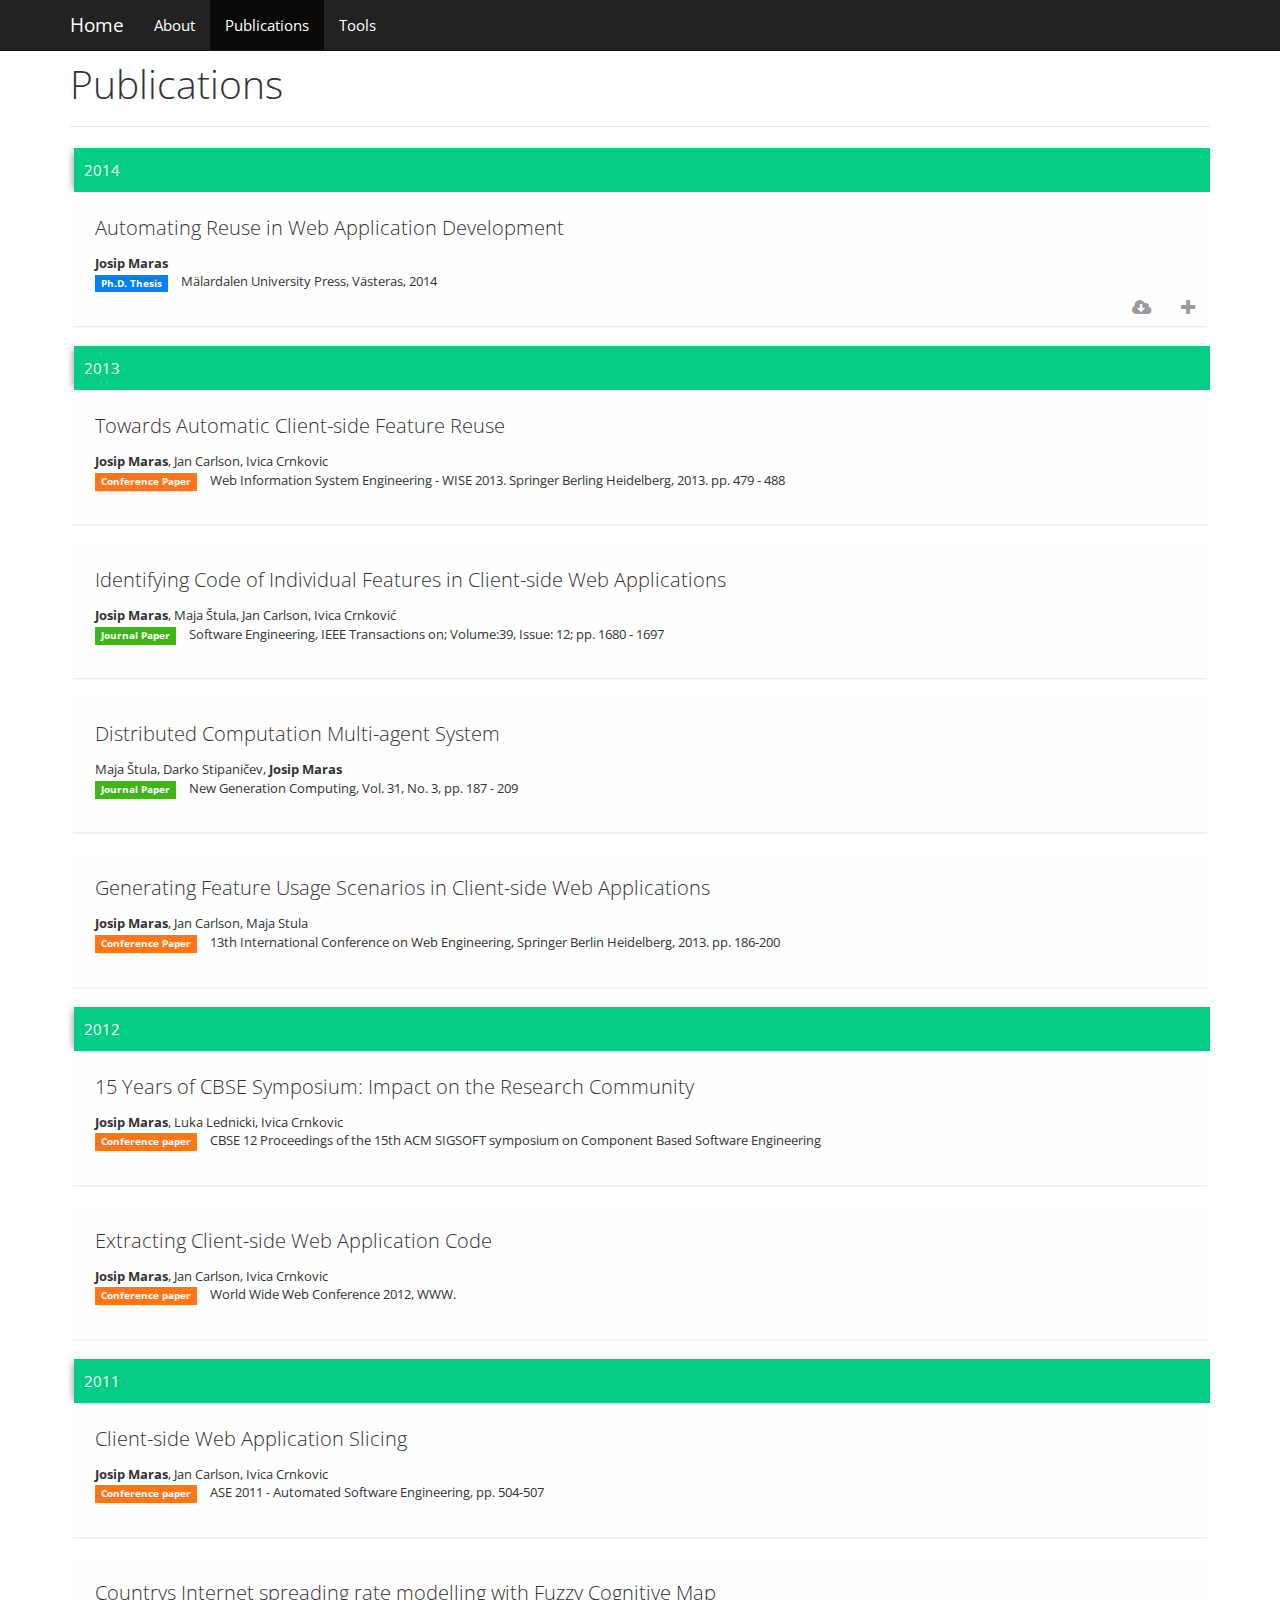
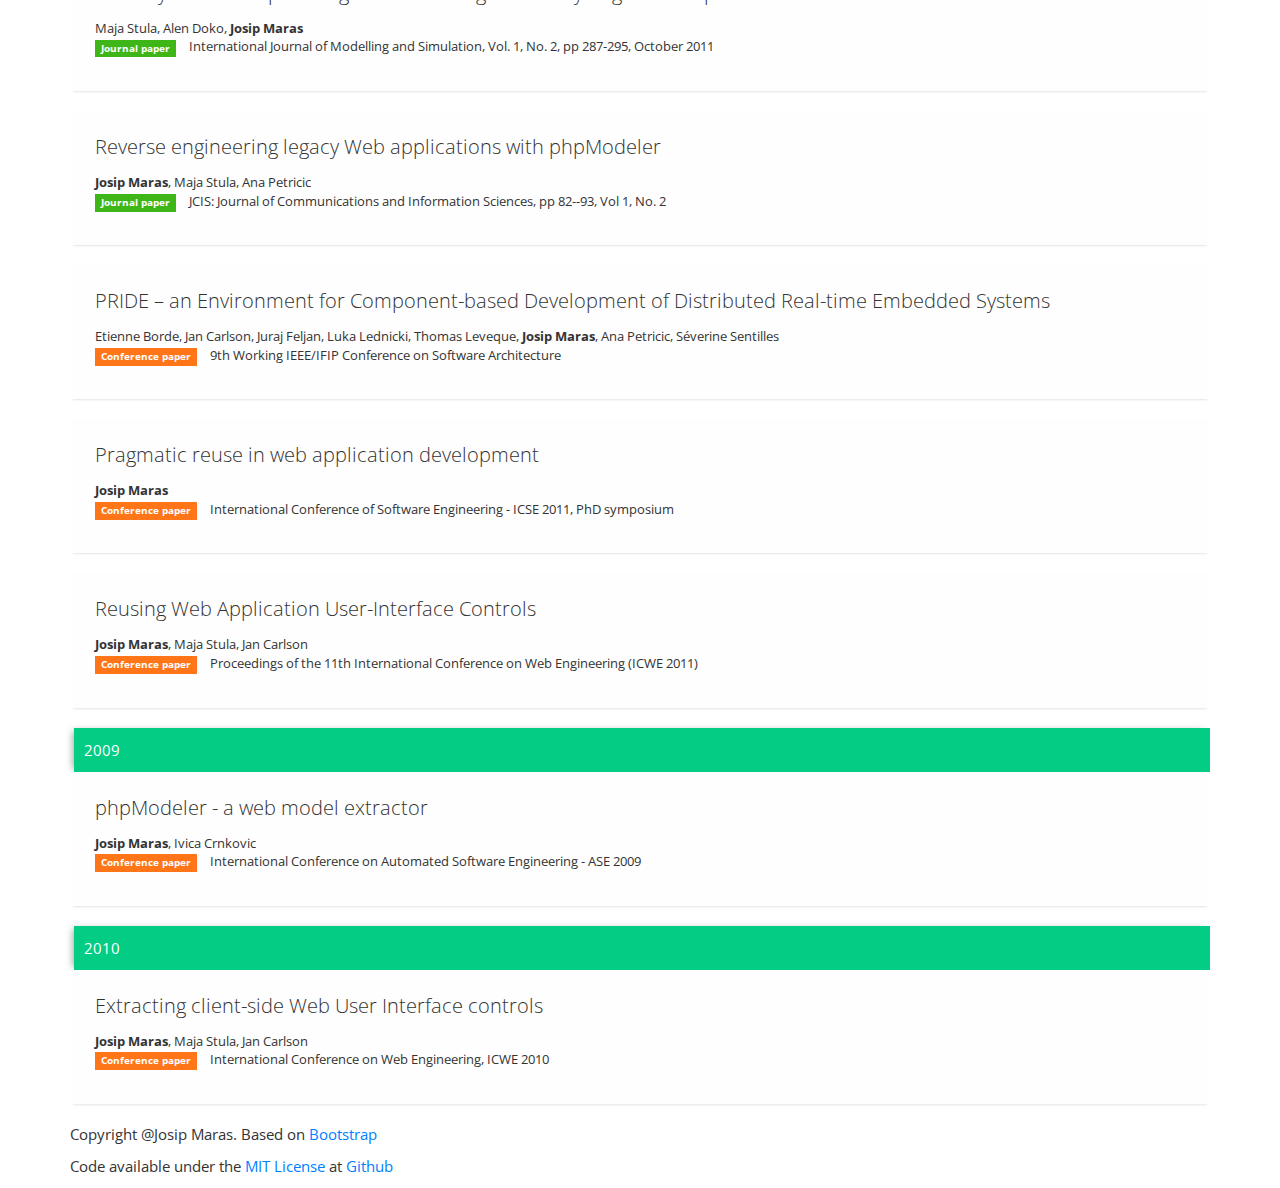
==== publications.html @ a61b9017 "First page upload" ====
<!DOCTYPE html>
<html>
<head lang="en">
    <meta charset="UTF-8">
    <title>Josip Maras - publications</title>
    <meta charset="UTF-8">
    <link rel="stylesheet" href="css/bootstrap.css">
    <link rel="stylesheet" href="css/style.css">
    <link rel="stylesheet" href="css/font-awesome.min.css">
    <script src="js/jquery.js"></script>
    <script src="js/bootstrap.js"></script>
</head>
<body>

    <div class="navbar navbar-default navbar-fixed-top">
        <div class="container">
            <div class="navbar-header">
                <a href="" class="navbar-brand">Home</a>
                <button class="navbar-toggle" type="button" data-toggle="collapse" data-target="#navbar-main">
                    <span class="icon-bar"></span>
                    <span class="icon-bar"></span>
                    <span class="icon-bar"></span>
                </button>
            </div>
            <div class="navbar-collapse collapse" id="navbar-main">
                <ul class="nav navbar-nav">
                    <li>
                        <a href="index.html">About</a>
                    </li>
                    <li class="active">
                        <a href="publications.html">Publications</a>
                    </li>
                    <li>
                        <a href="tools.html">Tools</a>
                    </li>
                </ul>
            </div>
        </div>
    </div>

    <div class="container">
        <div class="page-header" id="banner">
            <div class="row">
                <div class="col-lg-12">
                    <h1 id="">Publications</h1>
                </div>
            </div>
        </div>
        <div class="row">
            <div class="col-lg-12">
                <ul class="publicationsList">
                   <li>
                        <div class="publicationYear">2014</div>

                        <div class="pitems">
                            <div class="item mix jpaper mix_all" data-year="2014">
                                <div class="pubmain">
                                    <div class="pubassets">
                                        <a href="#" class="pubcollapse">
                                            <i class="icon-plus"></i>
                                        </a>
                                        <a href="http://faculty-gsb.stanford.edu/aaker/pages/documents/CultivatingAdmirationinBrands_JCP2012.pdf" class="tooltips" title="" target="_blank" data-original-title="Download">
                                            <i class="icon-cloud-download"></i>
                                        </a>
                                    </div>
                                    <h4 class="pubtitle">Automating Reuse in Web Application Development</h4>
                                    <div class="pubauthor"><strong>Josip Maras</strong></div>
                                    <div class="pubcite"><span class="label label-primary">Ph.D. Thesis</span> Mälardalen University Press, Västeras, 2014</div>

                                </div>
                                <div class="pubdetails" style="display: none;">
                                    <h4>Abstract</h4>
                                    <p>
                                        Web applications are one of the fastest growing types of software systems today.
                                        Structurally, they are composed out of two parts: the server-side, used for data-access and business logic, and the client-side used as a user-interface.
                                        In recent years, thanks to fast, modern web browsers and advanced scripting techniques, developers are building complex interfaces,
                                        and the client-side is playing an increasingly important role.From the user's perspective, the client-side offers a number of features.
                                        A feature is an abstract notion representing a distinguishable part of the system behavior. Similar features are often used in a large number of web
                                        applications, and facilitating their reuse would offer considerable benefits. However, the client-side technology stack does not offer any widely
                                        used structured reuse method, and code responsible for a feature is usually copy-pasted to the new application. Copy-paste reuse can be complex
                                        and error prone - usually it is hard to identify exactly the code responsible for a certain feature and introduce it into the new application
                                        without errors.The primary focus of the research described in this PhD thesis is to provide methods and tools for automatizing reuse in client-side
                                        web application development. This overarching problem leads to a number of sub-problems: i) how to identify code responsible for a particular feature;
                                        ii) how to include the code that implements a feature into an already existing application without breaking neither the code of the feature nor of the
                                        application; and iii) how to automatically generate sequences of user actions that accurately capture the behavior of a feature? In order to tackle
                                        these problems we have made the following contributions: i) a client-side dependency graph that is capable of capturing dependencies that exist in
                                        client-side web applications, ii) a method capable of identifying the exact code and resources that implement a particular feature, iii) a method
                                        that can introduce code from one application into another without introducing errors, and iv) a method for generating usage scenarios that cause
                                        the manifestation of a feature. Each contribution was evaluated a suite of web applications, and the evaluations have shown that each method is
                                        capable of performing its intended purpose.
                                    </p>
                                </div>
                            </div>
                        </div>
                   </li>

                    <li>
                        <div class="publicationYear">2013</div>

                        <div class="pitems">
                            <div class="item mix cpaper mix_all" data-year="2013">
                                <div class="pubmain">
                                    <h4 class="pubtitle">Towards Automatic Client-side Feature Reuse</h4>
                                    <div class="pubauthor"><strong>Josip Maras</strong>, Jan Carlson, Ivica Crnkovic</div>
                                    <div class="pubcite"><span class="label label-warning">Conference Paper</span> Web Information System Engineering - WISE 2013. Springer Berling Heidelberg, 2013. pp. 479 - 488</div>

                                </div>
                                <div class="pubdetails" style="display: none;">
                                    <h4>Abstract</h4>
                                    <p>
                                        A client-side application offers a number of features, and similar features are often used in a large number of web applications - facilitating
                                        reuse could offer considerable benefits in terms of faster development. Unfortunately, due to the specifics of prevailing technologies, the
                                        techniques and tools used to support reuse are not as advanced as in other software engineering disciplines -- the main method of reuse is
                                        still copy-pasting code. Copy-paste reuse can introduce a number of different types of errors that are time-consuming to detect and fix.
                                        In this paper we present a method for performing feature reuse in client-side web applications. We identify problems that occur when introducing
                                        code from one application into another application, present a set of algorithms that detect and fix those problems and perform the actual code merging.
                                        We have evaluated the approach on a web application suite, and the evaluation has shown that the method is capable of performing feature reuse.
                                    </p>
                                </div>
                            </div>

                            <div class="item mix jpaper mix_all" data-year="2013">
                                <div class="pubmain">
                                    <h4 class="pubtitle">Identifying Code of Individual Features in Client-side Web Applications</h4>
                                    <div class="pubauthor"><strong>Josip Maras</strong>, Maja Štula, Jan Carlson, Ivica Crnković</div>
                                    <div class="pubcite"><span class="label label-success">Journal Paper</span> Software Engineering, IEEE Transactions on; Volume:39, Issue: 12; pp. 1680 - 1697</div>
                                </div>
                                <div class="pubdetails">
                                    <h4>Abstract</h4>
                                    <p>
                                        Web applications are one of the fastest growing types of software systems today. Structurally, they are composed out of two parts: the server side,
                                        used for data-access and business logic, and the client-side used as a user-interface. In recent years, with developers building complex interfaces,
                                        the client side is playing an increasingly important role. Unfortunately, the techniques and tools used to support development are not as advanced
                                        as in other disciplines. From the userÂ’s perspective, the client-side offers a number of features that are relatively easy to distinguish. However,
                                        the same cannot be said for their implementation details. This makes code understanding, maintenance, and reuse difficult. The goal of the work
                                        presented in this paper is to improve reusability, maintainability and performance of client-side web applications by identifying the code that
                                        implements a particular feature. We have evaluated the approach based on three different experiments: extracting features, extracting library
                                        functionalities, and page optimization. The evaluation shows that the method is able to identify the implementation details of individual features,
                                        and that by extracting the identified code considerable savings in terms of code size and increased performance can be achieved.
                                    </p>
                                </div>
                            </div>

                            <div class="item mix jpaper mix_all" data-year="2013">
                                <div class="pubmain">
                                    <h4 class="pubtitle">Distributed Computation Multi-agent System</h4>
                                    <div class="pubauthor">Maja Štula, Darko Stipaničev, <strong>Josip Maras</strong></div>
                                    <div class="pubcite"><span class="label label-success">Journal Paper</span> New Generation Computing, Vol. 31, No. 3, pp. 187 - 209</div>
                                </div>
                                <div class="pubdetails">
                                    <h4>Abstract</h4>
                                    <p>
                                        Web applications are one of the fastest growing types of software systems today. Structurally, they are composed out of two parts: the server side,
                                        used for data-access and business logic, and the client-side used as a user-interface. In recent years, with developers building complex interfaces,
                                        the client side is playing an increasingly important role. Unfortunately, the techniques and tools used to support development are not as advanced
                                        as in other disciplines. From the userÂ’s perspective, the client-side offers a number of features that are relatively easy to distinguish. However,
                                        the same cannot be said for their implementation details. This makes code understanding, maintenance, and reuse difficult. The goal of the work
                                        presented in this paper is to improve reusability, maintainability and performance of client-side web applications by identifying the code that
                                        implements a particular feature. We have evaluated the approach based on three different experiments: extracting features, extracting library
                                        functionalities, and page optimization. The evaluation shows that the method is able to identify the implementation details of individual features,
                                        and that by extracting the identified code considerable savings in terms of code size and increased performance can be achieved.
                                    </p>
                                </div>
                            </div>

                            <div class="item mix cpaper mix_all" data-year="2013">
                                <div class="pubmain">
                                    <h4 class="pubtitle">Generating Feature Usage Scenarios in Client-side Web Applications</h4>
                                    <div class="pubauthor"><strong>Josip Maras</strong>, Jan Carlson, Maja Stula</div>
                                    <div class="pubcite"><span class="label label-warning">Conference Paper</span> 13th International Conference on Web Engineering, Springer Berlin Heidelberg, 2013. pp. 186-200</div>

                                </div>
                                <div class="pubdetails" style="display: none;">
                                    <h4>Abstract</h4>
                                    <p>
                                        Client-side web applications are highly-dynamic event-driven GUI applications where the majority of code is executed as a response to user-generated events.
                                        Many software engineering activities (e.g. testing) require sequences of actions (i.e. usage scenarios) that execute the application code with high coverage.
                                        these usage scenarios is a difficult and time-consuming activity. This is especially true when generating usage scenarios for a particular feature because
                                        it requires in-depth knowledge of application behavior and understanding of the underlying implementation. In this paper we present a method for automatic
                                        generation of feature usage scenarios. The method is based on dynamic analysis and systematic exploration of the application's event and value space.
                                        We have evaluated the approach in a case study, and the evaluation shows that the method is capable of identifying usage scenarios for a particular feature.
                                        We have also performed the evaluation on a suite of web applications, and the results show that an increase in coverage can be achieved, when compared to
                                        the initial coverage obtained by loading the page and executing registered events.
                                    </p>
                                </div>
                            </div>
                        </div>
                    </li>

                    <li>
                        <div class="publicationYear">2012</div>

                        <div class="pitems">
                            <div class="item mix cpaper mix_all" data-year="2012">
                                <div class="pubmain">
                                    <h4 class="pubtitle">15 Years of CBSE Symposium: Impact on the Research Community</h4>
                                    <div class="pubauthor"><strong>Josip Maras</strong>, Luka Lednicki, Ivica Crnkovic</div>
                                    <div class="pubcite"><span class="label label-warning">Conference paper</span> CBSE 12 Proceedings of the 15th ACM SIGSOFT symposium on Component Based Software Engineering</div>

                                </div>
                                <div class="pubdetails" style="display: none;">
                                    <h4>Abstract</h4>
                                    <p>
                                        In 2012, the International Symposium on Component-based Software Engineering (CBSE) is being organized for the 15th time.
                                        This is a great opportunity to take a step back and reflect on the impact of the symposium over these 15 years.
                                        Several interesting questions immediately come to mind: What were the main topics of interest in the community?
                                        What is the maturity of the field? What is the research CBSE Symposia impact? Who are the mots involved researches and researchers centers?
                                        In order to answer these questions we have performed a systematic review of 318 papers published under CBSE.
                                        In this paper we provide answers about the impact of the event, list and categorize the most frequent topics, and give some statistical data
                                        about the event during this period.
                                    </p>
                                </div>
                            </div>

                            <div class="item mix cpaper mix_all" data-year="2012">
                                <div class="pubmain">
                                    <h4 class="pubtitle">Extracting Client-side Web Application Code</h4>
                                    <div class="pubauthor"><strong>Josip Maras</strong>, Jan Carlson, Ivica Crnkovic</div>
                                    <div class="pubcite"><span class="label label-warning">Conference paper</span> World Wide Web Conference 2012, WWW.</div>

                                </div>
                                <div class="pubdetails" style="display: none;">
                                    <h4>Abstract</h4>
                                    <p>
                                        The web application domain is one of the fastest growing and most wide-spread application domains today. By utilizing fast,
                                        modern web browsers and advanced scripting techniques, web developers are developing highly interactive applications that can,
                                        in terms of user-experience and responsiveness, compete with standard desktop applications. A web application is composed of two
                                        equally important parts: the server-side and the client-side. The client-side acts as a user-interface to the application, and
                                        can be viewed as a collection of behaviors. Similar behaviors are often used in a large number of applications, and facilitating
                                        their reuse offers considerable benefits. However, due to client-side specifics, such as multi-language implementation and extreme dynamicity,
                                        identifying and extracting code responsible for a certain behavior is difficult. In this paper we present a semi-automatic method for extracting
                                        client-side web application code implementing a certain behavior. We show how by analyzing the execution of a usage scenario, code responsible
                                        for a certain behavior can be identified, how dependencies between different parts of the application can be tracked, and how in the end only
                                        the code responsible for a certain behavior can be extracted. Our evaluation shows that the method is capable of extracting stand-alone behaviors,
                                        while achieving considerable savings in terms of code size and application performance.
                                    </p>
                                </div>
                            </div>
                        </div>
                    </li>

                    <li>
                        <div class="publicationYear">2011</div>

                        <div class="pitems">
                            <div class="item mix cpaper mix_all" data-year="2011">
                                <div class="pubmain">
                                    <h4 class="pubtitle">Client-side Web Application Slicing</h4>
                                    <div class="pubauthor"><strong>Josip Maras</strong>, Jan Carlson, Ivica Crnkovic</div>
                                    <div class="pubcite"><span class="label label-warning">Conference paper</span> ASE 2011 - Automated Software Engineering, pp. 504-507</div>

                                </div>
                                <div class="pubdetails" style="display: none;">
                                    <h4>Abstract</h4>
                                    <p>
                                        Highly interactive web applications that offer user experience and responsiveness of standard desktop applications are becoming
                                        prevalent in the web application domain. However, with these benefits come certain drawbacks. For example, the event-based architectural
                                        style, and poor support for code organization, often lead to a situation where code responsible for a certain behavior is
                                        intermixed with irrelevant code. This makes development, debugging and reuse dif&#64257;cult. One way of locating code implementing
                                        a certain behavior is program slicing, a method that, given a subset of a program’s behavior, reduces the program to a minimal form
                                        that still produces that behavior. In this paper we present a semi- automatic client-side web application slicing method, describe
                                        the web page dependency graph, and show how it can be used to extract only the code implementing a certain behavior.
                                    </p>
                                </div>
                            </div>

                            <div class="item mix jpaper mix_all" data-year="2011">
                                <div class="pubmain">
                                    <h4 class="pubtitle">Countrys Internet spreading rate modelling with Fuzzy Cognitive Map</h4>
                                    <div class="pubauthor">Maja Stula, Alen Doko, <strong>Josip Maras</strong></div>
                                    <div class="pubcite"><span class="label label-success">Journal paper</span> International Journal of Modelling and Simulation, Vol. 1, No. 2, pp 287-295, October 2011</div>

                                </div>
                                <div class="pubdetails" style="display: none;">
                                    <h4>Abstract</h4>
                                    <p>
                                        Fuzzy Cognitive Map (FCM) is a qualitative modelling and behaviour simulation method that can utilize imprecise and incomplete information,
                                        like one found on the web, to model different systems. Knowledge mapping from such information to a FCM can be accomplished with documentary
                                        coding method. This paper shows how this can be done, presenting a FCM map that models internet spreading rate in different countries.
                                        Obtained map can simulate the system behaviour and can be used as a decision support tool. The quality of proposed approach, that uses
                                        documentary coding to build FCM models from imprecise and incomplete knowledge about system domain, is compared with multiple linear
                                        regression statistical method for building models for prediction and explanation. The conclusion made in the paper from the results
                                        obtained in the presented example is that when dealing with imprecise and incomplete information about system the FCM method gives
                                        robust system model.
                                    </p>
                                </div>
                            </div>

                            <div class="item mix jpaper mix_all" data-year="2011">
                                <div class="pubmain">
                                    <h4 class="pubtitle">Reverse engineering legacy Web applications with phpModeler</h4>
                                    <div class="pubauthor"><strong>Josip Maras</strong>, Maja Stula, Ana Petricic</div>
                                    <div class="pubcite"><span class="label label-success">Journal paper</span> JCIS: Journal of Communications and Information Sciences, pp 82--93, Vol 1, No. 2</div>

                                </div>
                                <div class="pubdetails" style="display: none;">
                                    <h4>Abstract</h4>
                                    <p>
                                        Web applications are complex systems that are in the core of many businesses. However, their development is, contrary to other domains, not characterized by
                                        rigorous software engineering methods. The consequence is that many web applications are poorly structured and are not adequately documented, which leads
                                        to difficult maintenance. One way for dealing with web application complexity is their modeling on a higher level of abstraction. This also provides the
                                        possibility to cope with continuous evolution of web applications. In this paper we present phpModeler, a tool for reverse engineering of legacy PHP web
                                        applications. It generates static UML diagrams showing resources that each web page is using, web page’s functions and dependencies it has on other web pages.
                                        Once the models have been created, phpModeler can analyze them and generate dependency models for each entity in every web page model. phpModeler can also
                                        be used to highlight the difference between page models – a feature that, when combined with an SVN repository shows the way how a web page has evolved over
                                        time. Tool usability has been tested on a case study application - iForestFire.
                                    </p>
                                </div>
                            </div>

                            <div class="item mix cpaper mix_all" data-year="2011">
                                <div class="pubmain">
                                    <h4 class="pubtitle">PRIDE – an Environment for Component-based Development of Distributed Real-time Embedded Systems</h4>
                                    <div class="pubauthor">Etienne Borde, Jan Carlson, Juraj Feljan, Luka Lednicki, Thomas Leveque, <strong>Josip Maras</strong>, Ana Petricic, Séverine Sentilles</div>
                                    <div class="pubcite"><span class="label label-warning">Conference paper</span> 9th Working IEEE/IFIP Conference on Software Architecture</div>

                                </div>
                                <div class="pubdetails" style="display: none;">
                                    <h4>Abstract</h4>
                                    <p>
                                        Settling down the software architecture for embedded system is a complex and time consuming task. Specific concerns that are generally issued from implementation
                                        details must be captured in the software architecture and assessed to ensure system correctness. The matter is further complicated by the inherent complexity
                                        and heterogeneity of the targeted systems, platforms and concerns. In addition, tools capable of conjointly catering for the complete design-verification deployment
                                        cycle, extra-functional properties and reuse are currently lacking. To address this, we have developed Pride, an integrated development environment for component-based
                                        development of embedded systems. Pride is based on an architecture relying on components with well-defined semantics that serve as the central development entity,
                                        and as means to support and aggregate various analysis and verification techniques throughout the development - from early specification to synthesis and deployment.
                                        Pride also provides generic support for integrating extra-functional properties into architectural definitions.
                                    </p>
                                </div>
                            </div>

                            <div class="item mix cpaper mix_all" data-year="2011">
                                <div class="pubmain">
                                    <h4 class="pubtitle">Pragmatic reuse in web application development</h4>
                                    <div class="pubauthor"><strong>Josip Maras</strong></div>
                                    <div class="pubcite"><span class="label label-warning">Conference paper</span> International Conference of Software Engineering - ICSE 2011, PhD symposium</div>

                                </div>
                                <div class="pubdetails" style="display: none;">
                                    <h4>Abstract</h4>
                                    <p>
                                        Highly interactive web applications that offer user experience and responsiveness of desktop applications are becoming increasingly popular.
                                        They are often composed out of visually distinctive user-interface (UI) elements that encapsulate a certain behavior – the so called UI controls.
                                        Similar controls are often used in a large number of web pages, and facilitating their reuse would offer considerable benefits. Unfortunately,
                                        because of a very short time-to- market, and a fast pace of technology development, preparing controls for reuse is usually not a primary concern.
                                        The focus of my research will be to circumvent this limitation by developing a method, and the accompanying tool for supporting web UI control reuse.
                                    </p>
                                </div>
                            </div>

                            <div class="item mix cpaper mix_all" data-year="2011">
                                <div class="pubmain">
                                    <h4 class="pubtitle">Reusing Web Application User-Interface Controls</h4>
                                    <div class="pubauthor"><strong>Josip Maras</strong>, Maja Stula, Jan Carlson</div>
                                    <div class="pubcite"><span class="label label-warning">Conference paper</span> Proceedings of the 11th International Conference on Web Engineering (ICWE 2011)</div>

                                </div>
                                <div class="pubdetails" style="display: none;">
                                    <h4>Abstract</h4>
                                    <p>
                                        Highly interactive web applications that offer user experience and responsiveness of desktop applications are becoming increasingly popular.
                                        They are often composed out of visually distinctive user-interface (UI) elements that encapsulate a certain behavior - the so called UI controls.
                                        Similar controls are often used in a large number of web pages, and facilitating their reuse could offer considerable benefits. Unfortunately,
                                        because of a very short time-to- market, and a fast pace of technology development, preparing controls for reuse is usually not a primary concern.
                                        In this paper we present a semi- automatic method, and the accompanying tool, for extracting and reusing web controls. The developer selects the
                                        control and performs a series of interactions that represent the behavior he/she wishes to reuse. In the background, the execution is analyzed
                                        and all code and resources necessary for the stand-alone functioning of the control are extracted. Optionally, the user can immediately reuse
                                        the extracted control by automatically embedding it in an already existing page.
                                    </p>
                                </div>
                            </div>

                        </div>
                    </li>


                   <li>
                       <div class="publicationYear">2009</div>

                       <div class="pitems">
                           <div class="item mix cpaper mix_all" data-year="2009">
                               <div class="pubmain">
                                   <h4 class="pubtitle">phpModeler - a web model extractor</h4>
                                   <div class="pubauthor"><strong>Josip Maras</strong>, Ivica Crnkovic</div>
                                   <div class="pubcite"><span class="label label-warning">Conference paper</span> International Conference on Automated Software Engineering - ASE 2009</div>

                               </div>
                               <div class="pubdetails" style="display: none;">
                                   <h4>Abstract</h4>
                                   <p>
                                       This paper presents phpModeler, a tool for reverse engineering of legacy php web applications that generates static UML diagrams showing
                                       resources the current web page is using, its functions and dependencies it has on other web pages. Once the models describing individual
                                       web pages have been generated, phpModeler can analyze them and generate dependency models that for each entity in every page model show
                                       all entities dependent on it. phpModeler can also be used to highlight the difference between page models – a feature that, when combined
                                       with a SVN repository shows the way how the current web page has evolved over time. phpModeler is a plugin for the Eclipse IDE.
                                   </p>
                               </div>
                           </div>
                           </div>
                    </li>

                   <li>
                       <div class="publicationYear">2010</div>

                       <div class="pitems">
                           <div class="item mix cpaper mix_all" data-year="2010">
                               <div class="pubmain">
                                   <h4 class="pubtitle">Extracting client-side Web User Interface controls</h4>
                                   <div class="pubauthor"><strong>Josip Maras</strong>, Maja Stula, Jan Carlson</div>
                                   <div class="pubcite"><span class="label label-warning">Conference paper</span> International Conference on Web Engineering, ICWE 2010</div>

                               </div>
                               <div class="pubdetails" style="display: none;">
                                   <h4>Abstract</h4>
                                   <p>
                                       Web applications that are highly dynamic and interactive on the client side are becoming increasingly popular.
                                       As with any other type of applications, reuse offers considerable benefits. In this paper we present our first results
                                       on extracting easily reusable web user-interface controls. We have developed a tool called Firecrow that facilitates
                                       the extraction of reusable client side controls by dynamically analyzing a series of interactions, carried out by the
                                       developer, in order to extract the source code and the resources necessary for the reuse of the desired web user-interface control.
                                   </p>
                               </div>
                           </div>
                       </div>
                   </li>
                </ul>
            </div>
        </div>

        <footer>
            <div class="row">
                <div class="col-lg-12">
                    <p>Copyright @Josip Maras. Based on <a href="http://getbootstrap.com" rel="nofollow">Bootstrap</a></p>
                    <p>Code available under the <a href="https://github.com/thomaspark/bootswatch/blob/gh-pages/LICENSE">MIT License</a>
                        at <a href="https://github.com/jomaras/HomePage" target="_blank">Github</a>
                    </p>
                </div>
            </div>
        </footer>
    </div>
    <script>
        $(".pitems .item").click(function(e)
        {
            var jAbstractContainer = $(this).find(".pubdetails");

            jAbstractContainer.is(":visible") ? jAbstractContainer.slideUp(500)
                                              : jAbstractContainer.slideDown(500);
        });

        $(".pitems .icon-plus").click(function()
        {
           $(this).toggleClass("icon-minus");
        });
    </script>
</body>
</html>
---- css/style.css ----
p { text-align: justify; }

/* ul-dates
 **************************************************/
ul.ul-dates,ul.ul-dates-gray {
    margin: 0;
    padding: 0;
    list-style: none;
}

ul.ul-dates li,ul.ul-dates-gray li {
    margin-bottom: 15px; /*margin-left:  20px;
	*/
}

ul.ul-dates div.dates,ul.ul-dates-gray div.dates {
    float: left;
    width: 75px;
}

ul.ul-dates div.dates span,ul.ul-dates-gray div.dates span {
    background-color: #03cc85;
    padding: 6px;
    display: block;
    text-align: center;
    color: #fff;
    position: relative;
}

ul.ul-dates-gray div.dates span {
    background-color: #BBBBBB;
}

ul.ul-dates div.dates span:last-child {
	background-color: #03bb7a;
}

ul.ul-dates-gray div.dates span:last-child {
    background-color: #979797;
}

ul.ul-dates-gray div.dates span:first-child,ul.ul-dates div.dates span:first-child {
    -webkit-box-shadow: 0px 2px 6px -3px rgba(68, 68, 68, 0.5);
    box-shadow: 0px 2px 6px -3px rgba(68, 68, 68, 0.5);
    z-index: 3;
    position: relative;
}

ul.ul-dates div.content,ul.ul-dates-gray div.content {
    margin-left: 90px;
    min-height: 70px;
    padding-top: 10px;
}

ul.ul-dates div.content h4,ul.ul-dates-gray div.content h4 {
    font-weight: 400;
    font-size: 16px;
    margin-top: 0;
}

ul.ul-dates div.content p,ul.ul-dates-gray div.content p {
    font-size: 13px;
}

/* ul-card
 **************************************************/
ul.ul-card {
    padding: 0;
    margin: 0;
    list-style: none;
}

ul.ul-card li {
    position: relative;
    padding: 50px 15px 20px 15px;
    background-color: #fff;
    margin-bottom: 15px;
    -webkit-box-shadow: 0px 3px 3px -3px #ccc;
    box-shadow: 0px 3px 3px -3px #ccc;
    border-radius: 3px;
    margin-left: 10px;
    color: #333;
}

ul.ul-card li .dy {
    position: absolute;
    top: 10px;
    left: -10px;
    border-radius: 0px;
    padding: 0;
    color: white;
}

ul.ul-card li .dy span {
    padding: 7px 10px;
    line-height: 30px;
    margin: 0;
}

ul.ul-card li .dy .degree {
	background-color: #03bb7a;
}

ul.ul-card li .dy .year {
    background-color: #03cc85;
    -webkit-box-shadow: -4px 0px 7px -3px rgba(68, 68, 68, 0.5);
    box-shadow: -4px 0px 7px -3px rgba(68, 68, 68, 0.5);
    margin-left: -4px !important;
}

ul.ul-card li .description p {
    font-size: 16px;
    margin: 0;
}

ul.ul-card li .description p.where {
    font-weight: 300;
    font-size: 14px;
}

.publicationsList
{
    padding: 0;
    margin: 0;
    list-style: none;
}

.publicationsList .publicationYear
{
    background-color: #03cc85;
    -webkit-box-shadow: -4px 0px 7px -3px rgba(68, 68, 68, 0.5);
    box-shadow: -4px 0px 7px -3px rgba(68, 68, 68, 0.5);
    margin-left: 4px !important;
    padding: 7px 10px;
    line-height: 30px;
    margin: 0;
    color: white;
}


#pub-grid .mix {
    -ms-filter: "progid:DXImageTransform.Microsoft.Alpha(Opacity=0)";
    filter: alpha(opacity=0);
    opacity: 0;
    display: none;
}

.pitems .item {
    margin-bottom: 20px;
    width: 100%;
}

.pitems .pubmain {
    background: #fefefe;
    padding: 25px 25px 35px 25px;
    min-height: 130px;
    position: relative;

    -webkit-box-shadow: 0px 3px 3px -3px #ccc;
    box-shadow: 0px 3px 3px -3px #ccc;
    cursor: pointer;
}

.pitems .pubtitle {
    margin: 0;
    padding: 0 0 15px 0;
    font-size: 20px;
    font-weight: 300;
}

.pitems .pubmain div {
    font-size: small;
}

.pitems .pubmain .label {
    margin-right: 10px;
}

.pitems .pubmain .pubassets {
    position: absolute;
    bottom: 0;
    right: 0;
    text-align: center;
}

.pitems .pubmain .pubassets a {
    color: #9b9b9b;
    padding: 5px 15px;
    float: right;
    font-size: 18px;
}


.pitems .pubdetails {
    background: #fff;
    padding: 25px;
    display: none;
}

.icon-cloud-download:hover, .icon-plus:hover, .pubassets a:hover
{
    text-decoration: none;
}
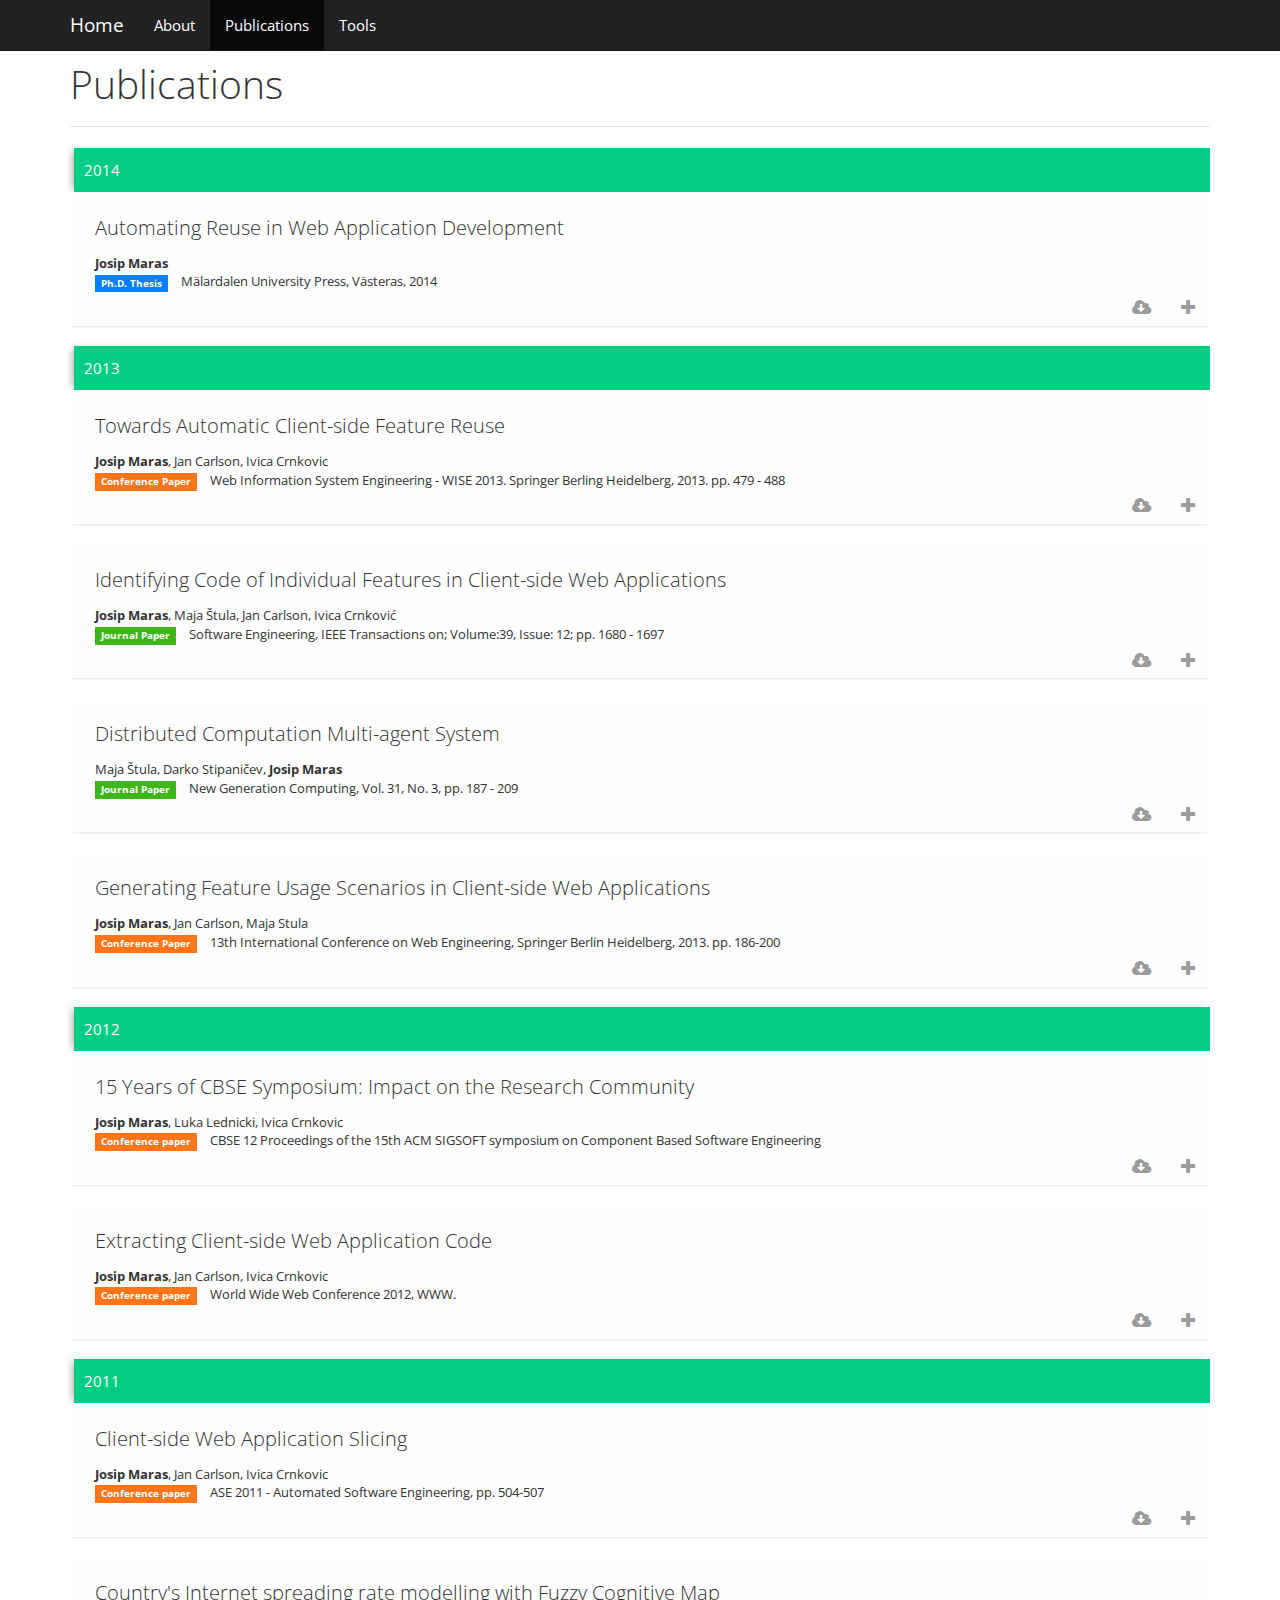
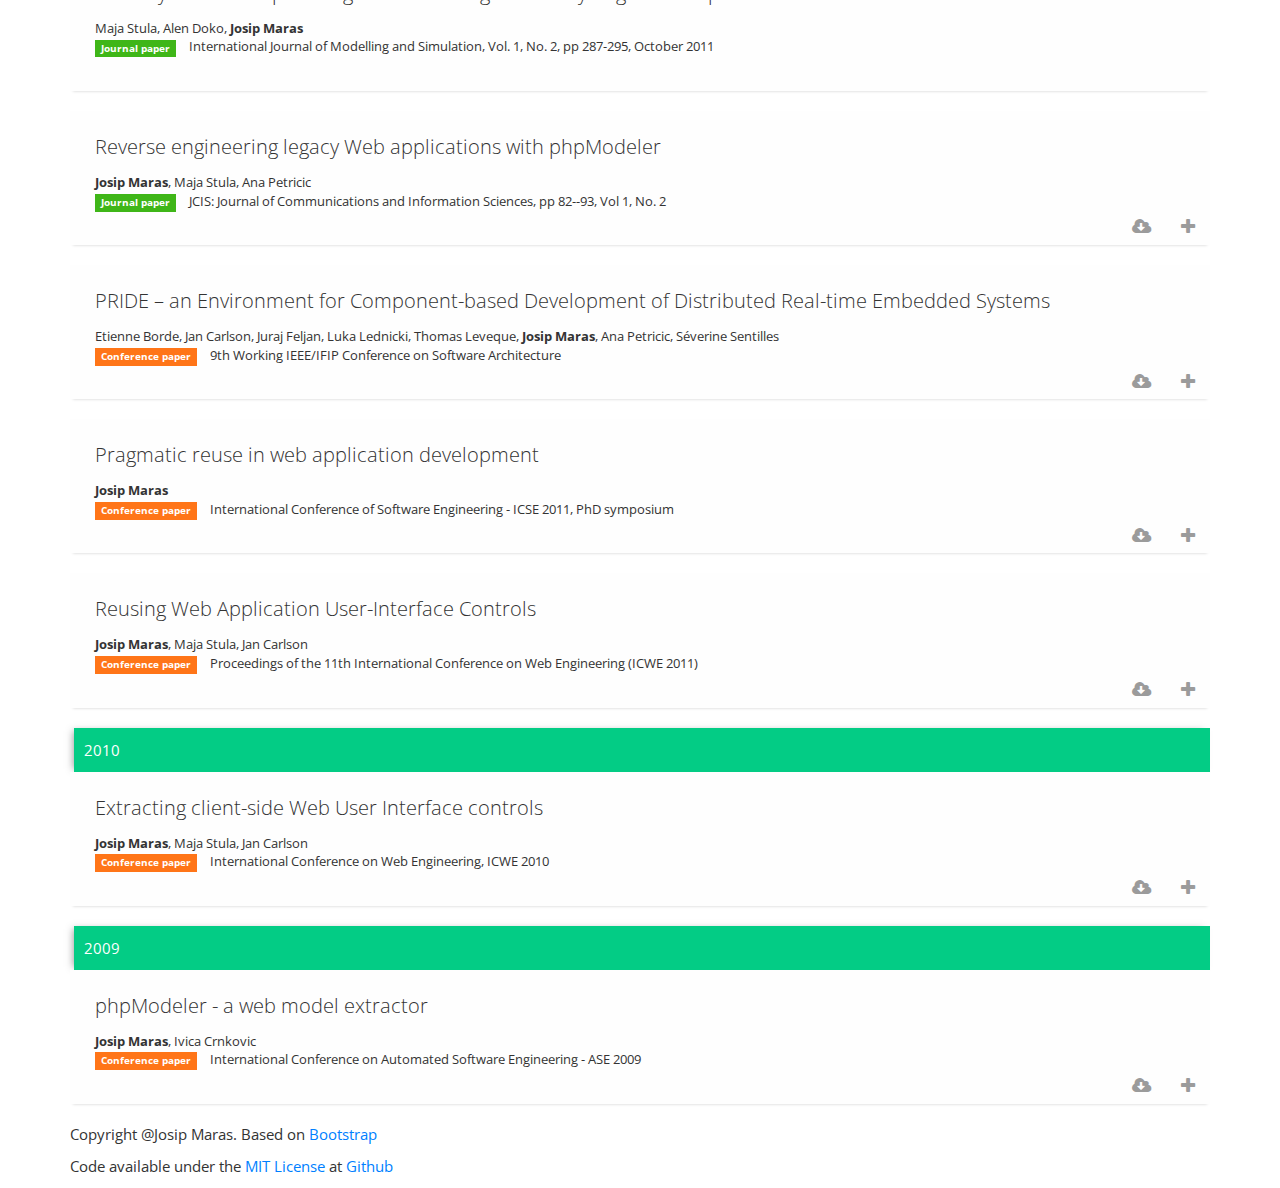
==== commit 5f3be0c9: "First page upload" ====
--- a/publications.html
+++ b/publications.html
@@ -57,9 +57,9 @@
                                 <div class="pubmain">
                                     <div class="pubassets">
                                         <a href="#" class="pubcollapse">
-                                            <i class="icon-plus"></i>
-                                        </a>
-                                        <a href="http://faculty-gsb.stanford.edu/aaker/pages/documents/CultivatingAdmirationinBrands_JCP2012.pdf" class="tooltips" title="" target="_blank" data-original-title="Download">
+                                            <i class="icon-plus toggleAbstract"></i>
+                                        </a>
+                                        <a href="documents/AutomaticReuseInClientSideDevelopment.pdf" class="tooltips" title="" target="_blank" data-original-title="Download">
                                             <i class="icon-cloud-download"></i>
                                         </a>
                                     </div>
@@ -100,6 +100,14 @@
                         <div class="pitems">
                             <div class="item mix cpaper mix_all" data-year="2013">
                                 <div class="pubmain">
+                                    <div class="pubassets">
+                                        <a href="#" class="pubcollapse">
+                                            <i class="icon-plus toggleAbstract"></i>
+                                        </a>
+                                        <a href="documents/TowardsAutomaticClientSideFeatureReuse.pdf" class="tooltips" title="" target="_blank" data-original-title="Download">
+                                            <i class="icon-cloud-download"></i>
+                                        </a>
+                                    </div>
                                     <h4 class="pubtitle">Towards Automatic Client-side Feature Reuse</h4>
                                     <div class="pubauthor"><strong>Josip Maras</strong>, Jan Carlson, Ivica Crnkovic</div>
                                     <div class="pubcite"><span class="label label-warning">Conference Paper</span> Web Information System Engineering - WISE 2013. Springer Berling Heidelberg, 2013. pp. 479 - 488</div>
@@ -121,6 +129,14 @@
 
                             <div class="item mix jpaper mix_all" data-year="2013">
                                 <div class="pubmain">
+                                    <div class="pubassets">
+                                        <a href="#" class="pubcollapse">
+                                            <i class="icon-plus toggleAbstract"></i>
+                                        </a>
+                                        <a href="documents/IdentifyingCodeofIndividualFeaturesinClientsideWebApplications.pdf" class="tooltips" title="" target="_blank" data-original-title="Download">
+                                            <i class="icon-cloud-download"></i>
+                                        </a>
+                                    </div>
                                     <h4 class="pubtitle">Identifying Code of Individual Features in Client-side Web Applications</h4>
                                     <div class="pubauthor"><strong>Josip Maras</strong>, Maja Štula, Jan Carlson, Ivica Crnković</div>
                                     <div class="pubcite"><span class="label label-success">Journal Paper</span> Software Engineering, IEEE Transactions on; Volume:39, Issue: 12; pp. 1680 - 1697</div>
@@ -143,6 +159,14 @@
 
                             <div class="item mix jpaper mix_all" data-year="2013">
                                 <div class="pubmain">
+                                    <div class="pubassets">
+                                        <a href="#" class="pubcollapse">
+                                            <i class="icon-plus toggleAbstract"></i>
+                                        </a>
+                                        <a href="documents/DistributedMultiAgentComputationSystem.pdf" class="tooltips" title="" target="_blank" data-original-title="Download">
+                                            <i class="icon-cloud-download"></i>
+                                        </a>
+                                    </div>
                                     <h4 class="pubtitle">Distributed Computation Multi-agent System</h4>
                                     <div class="pubauthor">Maja Štula, Darko Stipaničev, <strong>Josip Maras</strong></div>
                                     <div class="pubcite"><span class="label label-success">Journal Paper</span> New Generation Computing, Vol. 31, No. 3, pp. 187 - 209</div>
@@ -165,6 +189,14 @@
 
                             <div class="item mix cpaper mix_all" data-year="2013">
                                 <div class="pubmain">
+                                    <div class="pubassets">
+                                        <a href="#" class="pubcollapse">
+                                            <i class="icon-plus toggleAbstract"></i>
+                                        </a>
+                                        <a href="documents/GeneratingFeatureUsageScenariosinClientSideWebApplications.pdf" class="tooltips" title="" target="_blank" data-original-title="Download">
+                                            <i class="icon-cloud-download"></i>
+                                        </a>
+                                    </div>
                                     <h4 class="pubtitle">Generating Feature Usage Scenarios in Client-side Web Applications</h4>
                                     <div class="pubauthor"><strong>Josip Maras</strong>, Jan Carlson, Maja Stula</div>
                                     <div class="pubcite"><span class="label label-warning">Conference Paper</span> 13th International Conference on Web Engineering, Springer Berlin Heidelberg, 2013. pp. 186-200</div>
@@ -193,6 +225,14 @@
                         <div class="pitems">
                             <div class="item mix cpaper mix_all" data-year="2012">
                                 <div class="pubmain">
+                                    <div class="pubassets">
+                                        <a href="#" class="pubcollapse">
+                                            <i class="icon-plus toggleAbstract"></i>
+                                        </a>
+                                        <a href="documents/15YearsCBSE.pdf" class="tooltips" title="" target="_blank" data-original-title="Download">
+                                            <i class="icon-cloud-download"></i>
+                                        </a>
+                                    </div>
                                     <h4 class="pubtitle">15 Years of CBSE Symposium: Impact on the Research Community</h4>
                                     <div class="pubauthor"><strong>Josip Maras</strong>, Luka Lednicki, Ivica Crnkovic</div>
                                     <div class="pubcite"><span class="label label-warning">Conference paper</span> CBSE 12 Proceedings of the 15th ACM SIGSOFT symposium on Component Based Software Engineering</div>
@@ -214,6 +254,14 @@
 
                             <div class="item mix cpaper mix_all" data-year="2012">
                                 <div class="pubmain">
+                                    <div class="pubassets">
+                                        <a href="#" class="pubcollapse">
+                                            <i class="icon-plus toggleAbstract"></i>
+                                        </a>
+                                        <a href="documents/ExtractingClientSide.pdf" class="tooltips" title="" target="_blank" data-original-title="Download">
+                                            <i class="icon-cloud-download"></i>
+                                        </a>
+                                    </div>
                                     <h4 class="pubtitle">Extracting Client-side Web Application Code</h4>
                                     <div class="pubauthor"><strong>Josip Maras</strong>, Jan Carlson, Ivica Crnkovic</div>
                                     <div class="pubcite"><span class="label label-warning">Conference paper</span> World Wide Web Conference 2012, WWW.</div>
@@ -245,6 +293,14 @@
                         <div class="pitems">
                             <div class="item mix cpaper mix_all" data-year="2011">
                                 <div class="pubmain">
+                                    <div class="pubassets">
+                                        <a href="#" class="pubcollapse">
+                                            <i class="icon-plus toggleAbstract"></i>
+                                        </a>
+                                        <a href="documents/ClientsideWebApplicationSlicing.pdf" class="tooltips" title="" target="_blank" data-original-title="Download">
+                                            <i class="icon-cloud-download"></i>
+                                        </a>
+                                    </div>
                                     <h4 class="pubtitle">Client-side Web Application Slicing</h4>
                                     <div class="pubauthor"><strong>Josip Maras</strong>, Jan Carlson, Ivica Crnkovic</div>
                                     <div class="pubcite"><span class="label label-warning">Conference paper</span> ASE 2011 - Automated Software Engineering, pp. 504-507</div>
@@ -266,7 +322,7 @@
 
                             <div class="item mix jpaper mix_all" data-year="2011">
                                 <div class="pubmain">
-                                    <h4 class="pubtitle">Countrys Internet spreading rate modelling with Fuzzy Cognitive Map</h4>
+                                    <h4 class="pubtitle">Country's Internet spreading rate modelling with Fuzzy Cognitive Map</h4>
                                     <div class="pubauthor">Maja Stula, Alen Doko, <strong>Josip Maras</strong></div>
                                     <div class="pubcite"><span class="label label-success">Journal paper</span> International Journal of Modelling and Simulation, Vol. 1, No. 2, pp 287-295, October 2011</div>
 
@@ -288,6 +344,14 @@
 
                             <div class="item mix jpaper mix_all" data-year="2011">
                                 <div class="pubmain">
+                                    <div class="pubassets">
+                                        <a href="#" class="pubcollapse">
+                                            <i class="icon-plus toggleAbstract"></i>
+                                        </a>
+                                        <a href="documents/phpModeler-Journal.pdf" class="tooltips" title="" target="_blank" data-original-title="Download">
+                                            <i class="icon-cloud-download"></i>
+                                        </a>
+                                    </div>
                                     <h4 class="pubtitle">Reverse engineering legacy Web applications with phpModeler</h4>
                                     <div class="pubauthor"><strong>Josip Maras</strong>, Maja Stula, Ana Petricic</div>
                                     <div class="pubcite"><span class="label label-success">Journal paper</span> JCIS: Journal of Communications and Information Sciences, pp 82--93, Vol 1, No. 2</div>
@@ -310,6 +374,14 @@
 
                             <div class="item mix cpaper mix_all" data-year="2011">
                                 <div class="pubmain">
+                                    <div class="pubassets">
+                                        <a href="#" class="pubcollapse">
+                                            <i class="icon-plus toggleAbstract"></i>
+                                        </a>
+                                        <a href="documents/WICSA_2011.pdf" class="tooltips" title="" target="_blank" data-original-title="Download">
+                                            <i class="icon-cloud-download"></i>
+                                        </a>
+                                    </div>
                                     <h4 class="pubtitle">PRIDE – an Environment for Component-based Development of Distributed Real-time Embedded Systems</h4>
                                     <div class="pubauthor">Etienne Borde, Jan Carlson, Juraj Feljan, Luka Lednicki, Thomas Leveque, <strong>Josip Maras</strong>, Ana Petricic, Séverine Sentilles</div>
                                     <div class="pubcite"><span class="label label-warning">Conference paper</span> 9th Working IEEE/IFIP Conference on Software Architecture</div>
@@ -331,6 +403,14 @@
 
                             <div class="item mix cpaper mix_all" data-year="2011">
                                 <div class="pubmain">
+                                    <div class="pubassets">
+                                        <a href="#" class="pubcollapse">
+                                            <i class="icon-plus toggleAbstract"></i>
+                                        </a>
+                                        <a href="documents/ICSE_doc.pdf" class="tooltips" title="" target="_blank" data-original-title="Download">
+                                            <i class="icon-cloud-download"></i>
+                                        </a>
+                                    </div>
                                     <h4 class="pubtitle">Pragmatic reuse in web application development</h4>
                                     <div class="pubauthor"><strong>Josip Maras</strong></div>
                                     <div class="pubcite"><span class="label label-warning">Conference paper</span> International Conference of Software Engineering - ICSE 2011, PhD symposium</div>
@@ -350,6 +430,14 @@
 
                             <div class="item mix cpaper mix_all" data-year="2011">
                                 <div class="pubmain">
+                                    <div class="pubassets">
+                                        <a href="#" class="pubcollapse">
+                                            <i class="icon-plus toggleAbstract"></i>
+                                        </a>
+                                        <a href="documents/ICWE_2011.pdf" class="tooltips" title="" target="_blank" data-original-title="Download">
+                                            <i class="icon-cloud-download"></i>
+                                        </a>
+                                    </div>
                                     <h4 class="pubtitle">Reusing Web Application User-Interface Controls</h4>
                                     <div class="pubauthor"><strong>Josip Maras</strong>, Maja Stula, Jan Carlson</div>
                                     <div class="pubcite"><span class="label label-warning">Conference paper</span> Proceedings of the 11th International Conference on Web Engineering (ICWE 2011)</div>
@@ -374,30 +462,7 @@
                     </li>
 
 
-                   <li>
-                       <div class="publicationYear">2009</div>
-
-                       <div class="pitems">
-                           <div class="item mix cpaper mix_all" data-year="2009">
-                               <div class="pubmain">
-                                   <h4 class="pubtitle">phpModeler - a web model extractor</h4>
-                                   <div class="pubauthor"><strong>Josip Maras</strong>, Ivica Crnkovic</div>
-                                   <div class="pubcite"><span class="label label-warning">Conference paper</span> International Conference on Automated Software Engineering - ASE 2009</div>
-
-                               </div>
-                               <div class="pubdetails" style="display: none;">
-                                   <h4>Abstract</h4>
-                                   <p>
-                                       This paper presents phpModeler, a tool for reverse engineering of legacy php web applications that generates static UML diagrams showing
-                                       resources the current web page is using, its functions and dependencies it has on other web pages. Once the models describing individual
-                                       web pages have been generated, phpModeler can analyze them and generate dependency models that for each entity in every page model show
-                                       all entities dependent on it. phpModeler can also be used to highlight the difference between page models – a feature that, when combined
-                                       with a SVN repository shows the way how the current web page has evolved over time. phpModeler is a plugin for the Eclipse IDE.
-                                   </p>
-                               </div>
-                           </div>
-                           </div>
-                    </li>
+
 
                    <li>
                        <div class="publicationYear">2010</div>
@@ -405,6 +470,14 @@
                        <div class="pitems">
                            <div class="item mix cpaper mix_all" data-year="2010">
                                <div class="pubmain">
+                                   <div class="pubassets">
+                                       <a href="#" class="pubcollapse">
+                                           <i class="icon-plus toggleAbstract"></i>
+                                       </a>
+                                       <a href="documents/ExtractingClientSideWebControls.pdf" class="tooltips" title="" target="_blank" data-original-title="Download">
+                                           <i class="icon-cloud-download"></i>
+                                       </a>
+                                   </div>
                                    <h4 class="pubtitle">Extracting client-side Web User Interface controls</h4>
                                    <div class="pubauthor"><strong>Josip Maras</strong>, Maja Stula, Jan Carlson</div>
                                    <div class="pubcite"><span class="label label-warning">Conference paper</span> International Conference on Web Engineering, ICWE 2010</div>
@@ -423,6 +496,39 @@
                            </div>
                        </div>
                    </li>
+
+                   <li>
+                       <div class="publicationYear">2009</div>
+
+                       <div class="pitems">
+                           <div class="item mix cpaper mix_all" data-year="2009">
+                               <div class="pubmain">
+                                   <div class="pubassets">
+                                       <a href="#" class="pubcollapse">
+                                           <i class="icon-plus toggleAbstract"></i>
+                                       </a>
+                                       <a href="documents/phpModler.pdf" class="tooltips" title="" target="_blank" data-original-title="Download">
+                                           <i class="icon-cloud-download"></i>
+                                       </a>
+                                   </div>
+                                   <h4 class="pubtitle">phpModeler - a web model extractor</h4>
+                                   <div class="pubauthor"><strong>Josip Maras</strong>, Ivica Crnkovic</div>
+                                   <div class="pubcite"><span class="label label-warning">Conference paper</span> International Conference on Automated Software Engineering - ASE 2009</div>
+
+                               </div>
+                               <div class="pubdetails" style="display: none;">
+                                   <h4>Abstract</h4>
+                                   <p>
+                                       This paper presents phpModeler, a tool for reverse engineering of legacy php web applications that generates static UML diagrams showing
+                                       resources the current web page is using, its functions and dependencies it has on other web pages. Once the models describing individual
+                                       web pages have been generated, phpModeler can analyze them and generate dependency models that for each entity in every page model show
+                                       all entities dependent on it. phpModeler can also be used to highlight the difference between page models – a feature that, when combined
+                                       with a SVN repository shows the way how the current web page has evolved over time. phpModeler is a plugin for the Eclipse IDE.
+                                   </p>
+                               </div>
+                           </div>
+                       </div>
+                   </li>
                 </ul>
             </div>
         </div>
@@ -441,15 +547,16 @@
     <script>
         $(".pitems .item").click(function(e)
         {
+            if($(e.target).is(".icon-cloud-download")) { return; }
+
             var jAbstractContainer = $(this).find(".pubdetails");
 
             jAbstractContainer.is(":visible") ? jAbstractContainer.slideUp(500)
                                               : jAbstractContainer.slideDown(500);
-        });
-
-        $(".pitems .icon-plus").click(function()
-        {
-           $(this).toggleClass("icon-minus");
+
+            $(this).find(".toggleAbstract").toggleClass("icon-minus");
+
+            return false;
         });
     </script>
 </body>
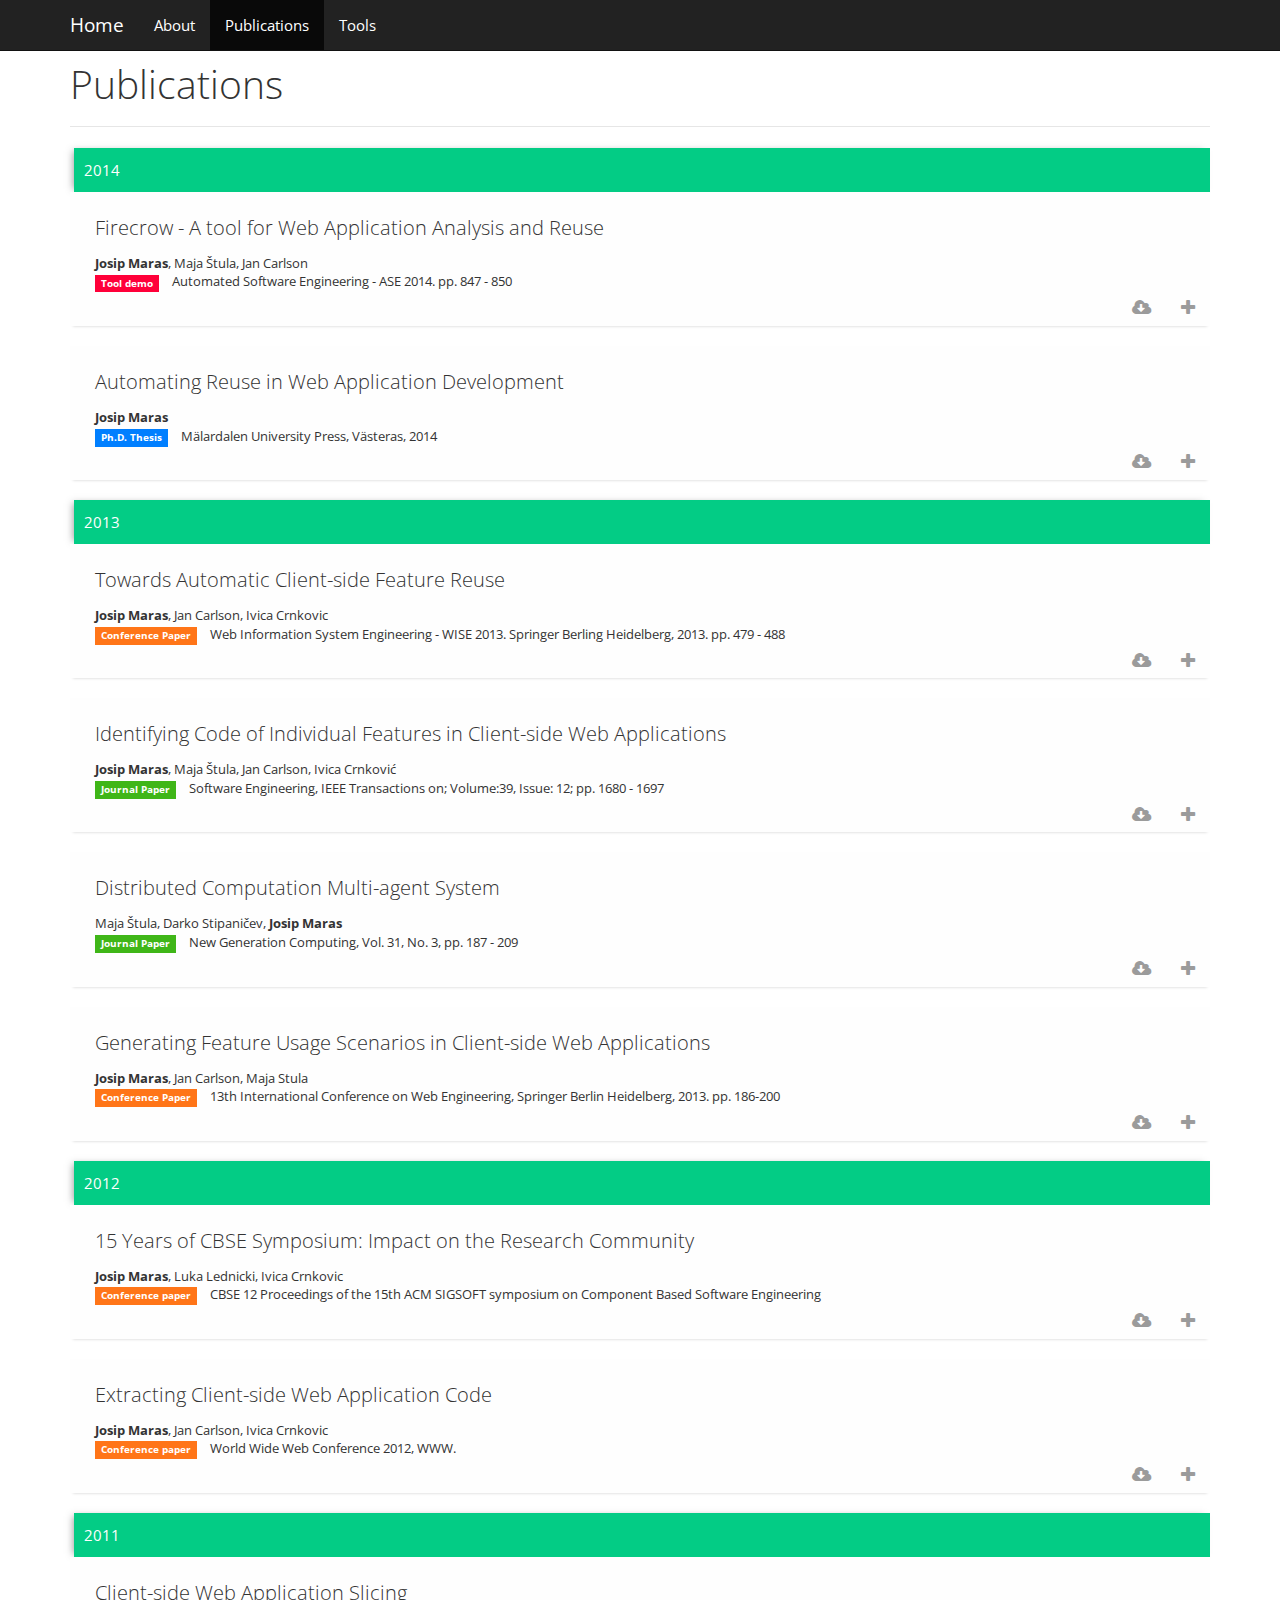
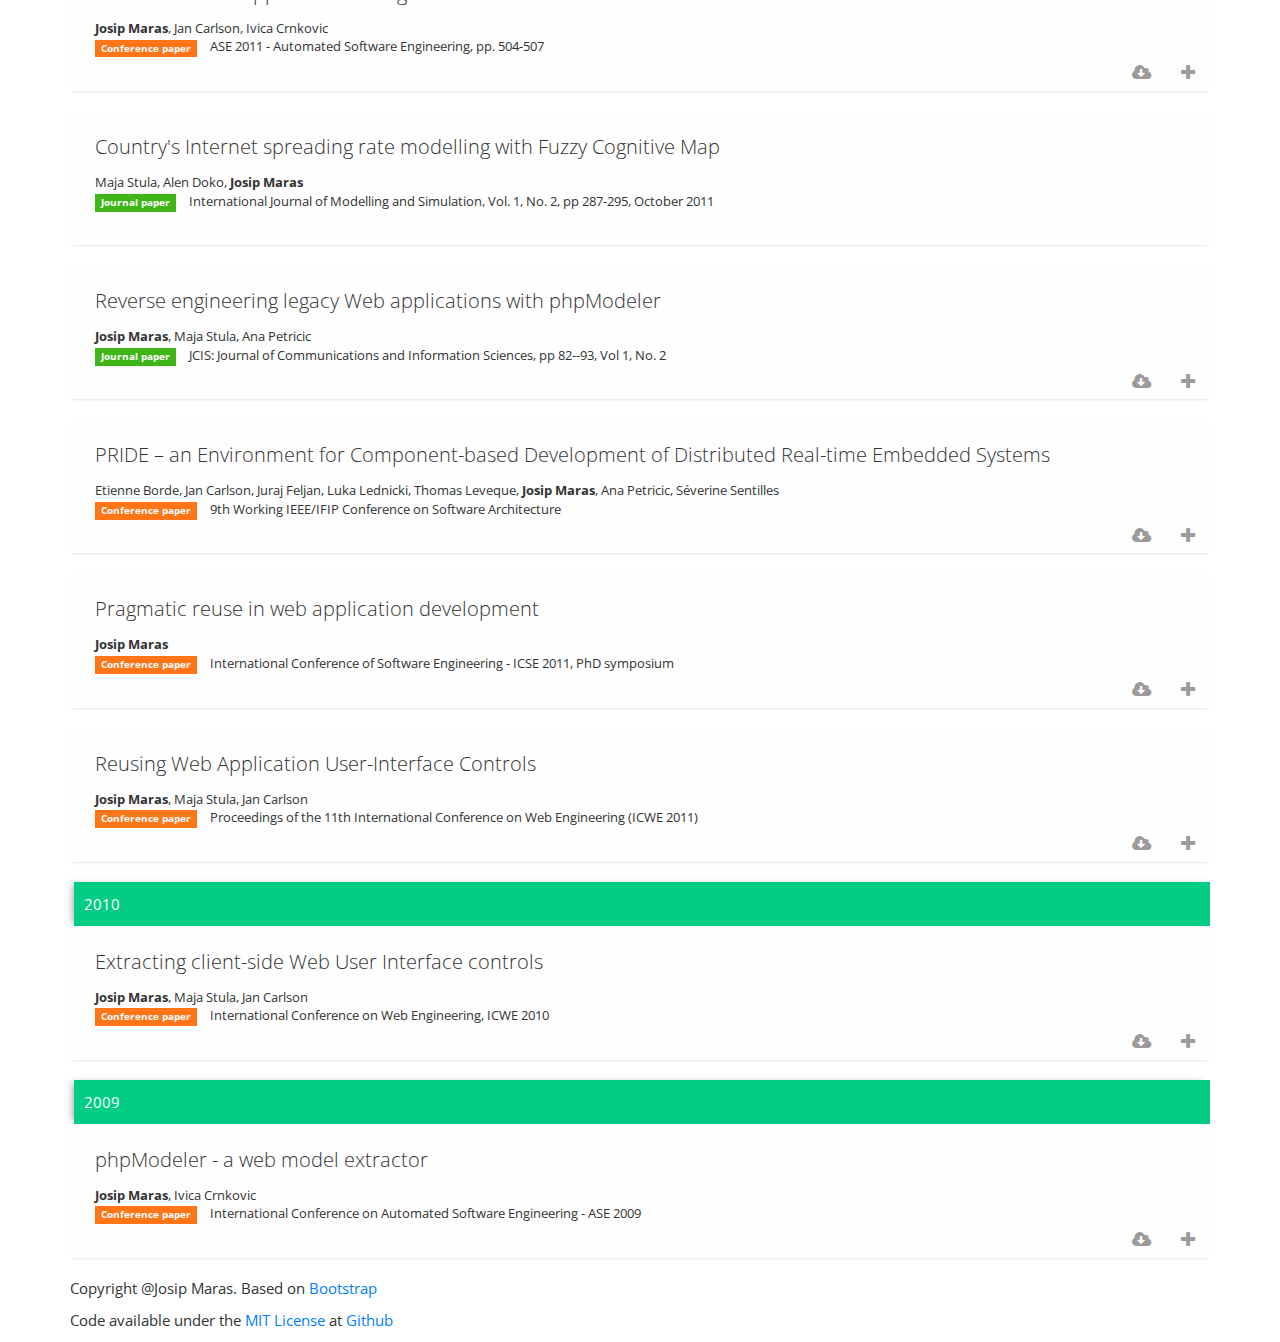
==== commit 8350d935: "Added new paper - Firecrow - A tool for Web application anaylsis and reuse" ====
--- a/publications.html
+++ b/publications.html
@@ -15,7 +15,7 @@
     <div class="navbar navbar-default navbar-fixed-top">
         <div class="container">
             <div class="navbar-header">
-                <a href="" class="navbar-brand">Home</a>
+                <a href="index.html" class="navbar-brand">Home</a>
                 <button class="navbar-toggle" type="button" data-toggle="collapse" data-target="#navbar-main">
                     <span class="icon-bar"></span>
                     <span class="icon-bar"></span>
@@ -53,6 +53,36 @@
                         <div class="publicationYear">2014</div>
 
                         <div class="pitems">
+
+                            <div class="item mix tpaper mix_all" data-year="2013">
+                                <div class="pubmain">
+                                    <div class="pubassets">
+                                        <a href="#" class="pubcollapse">
+                                            <i class="icon-plus toggleAbstract"></i>
+                                        </a>
+                                        <a href="documents/Firecrow-AToolForWebApplicationAnalysisAndReuse.pdf" class="tooltips" title="" target="_blank" data-original-title="Download">
+                                            <i class="icon-cloud-download"></i>
+                                        </a>
+                                    </div>
+                                    <h4 class="pubtitle">Firecrow - A tool for Web Application Analysis and Reuse</h4>
+                                    <div class="pubauthor"><strong>Josip Maras</strong>, Maja Štula, Jan Carlson</div>
+                                    <div class="pubcite"><span class="label label-danger">Tool demo</span> Automated Software Engineering - ASE 2014. pp. 847 - 850</div>
+
+                                </div>
+                                <div class="pubdetails" style="display: none;">
+                                    <h4>Abstract</h4>
+                                    <p>
+                                        This paper presents Firecrow – a tool for Web application analysis and reuse. The tool’s primary function is to support
+                                        reuse of client-side features, but it can also be used for feature identification, web application slicing, and generation
+                                        of usage scenarios, i.e. sequences of user actions that cause the manifestation of application behaviors. The tool
+                                        is in prototype stage and is accessible through a plug-in to the Firefox browser, but it can also be used as a library from
+                                        other browsers (e.g. Chrome, Safari, and PhantomJs).
+                                    </p>
+                                </div>
+                            </div>
+
+
+
                             <div class="item mix jpaper mix_all" data-year="2014">
                                 <div class="pubmain">
                                     <div class="pubassets">
@@ -174,15 +204,17 @@
                                 <div class="pubdetails">
                                     <h4>Abstract</h4>
                                     <p>
-                                        Web applications are one of the fastest growing types of software systems today. Structurally, they are composed out of two parts: the server side,
-                                        used for data-access and business logic, and the client-side used as a user-interface. In recent years, with developers building complex interfaces,
-                                        the client side is playing an increasingly important role. Unfortunately, the techniques and tools used to support development are not as advanced
-                                        as in other disciplines. From the userÂ’s perspective, the client-side offers a number of features that are relatively easy to distinguish. However,
-                                        the same cannot be said for their implementation details. This makes code understanding, maintenance, and reuse difficult. The goal of the work
-                                        presented in this paper is to improve reusability, maintainability and performance of client-side web applications by identifying the code that
-                                        implements a particular feature. We have evaluated the approach based on three different experiments: extracting features, extracting library
-                                        functionalities, and page optimization. The evaluation shows that the method is able to identify the implementation details of individual features,
-                                        and that by extracting the identified code considerable savings in terms of code size and increased performance can be achieved.
+                                        This article addresses a formal model of a distributed computation multi-agent system. This model has evolved from the experimental research on using multi-agent systems as a ground for developing fuzzy
+                                        cognitive maps. The main paper contribution is a distributed computation multi-agent system definition and mathematical formalization based
+                                        on automata theory. This mathematical formalization is tested by developing distributed computation multi-agent systems for fuzzy cognitive
+                                        maps and artificial neural networks – two typical distributed computation
+                                        systems. Fuzzy cognitive maps are distributed computation systems used
+                                        for qualitative modeling and behavior simulation, while artificial neural
+                                        networks are used for modeling and simulating complex systems by creating a non-linear statistical data model. An artificial neural network
+                                        encapsulates in its structure data patterns that are hidden in the data
+                                        used to create the network. Both of these systems are well suited for formal model testing. We have used evolutionary incremental development
+                                        as an agent design method which has shown to be a good approach to develop multi-agent systems according to the formal model of a distributed
+                                        computation multi-agent system.
                                     </p>
                                 </div>
                             </div>
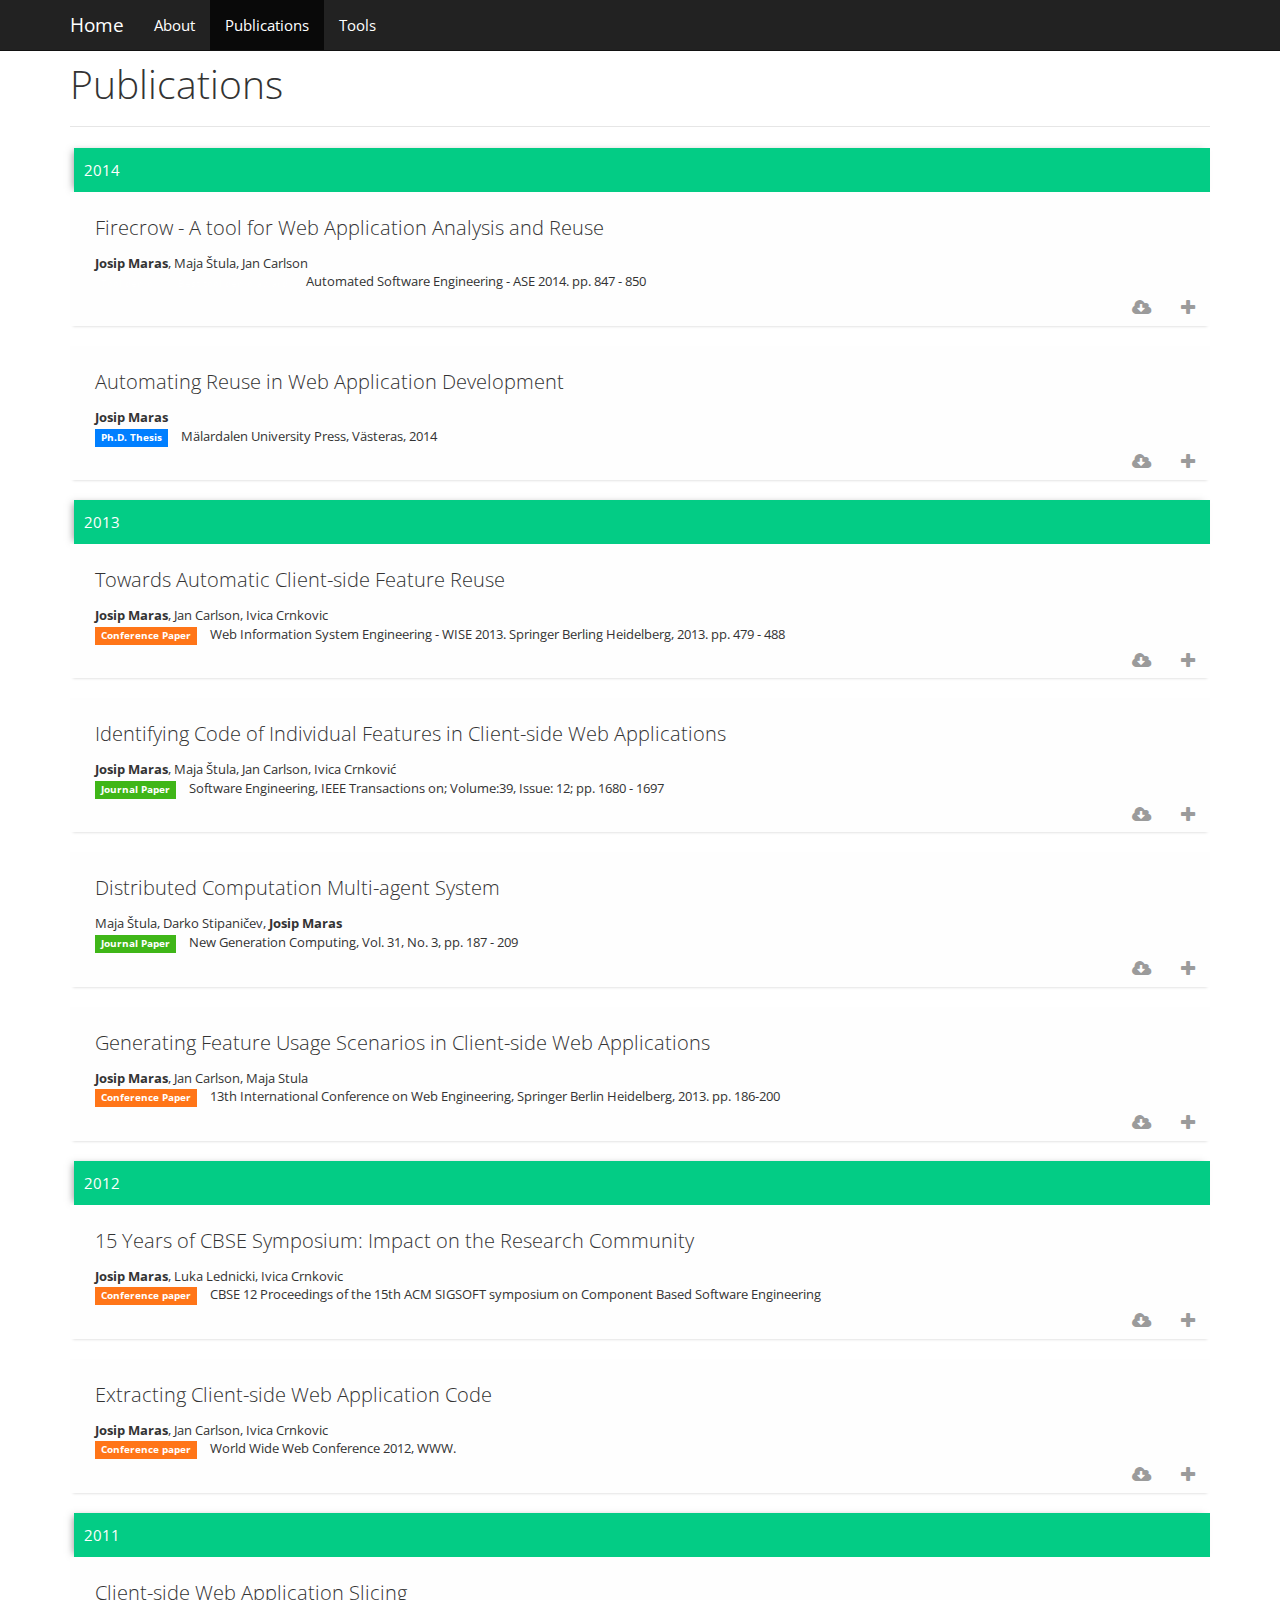
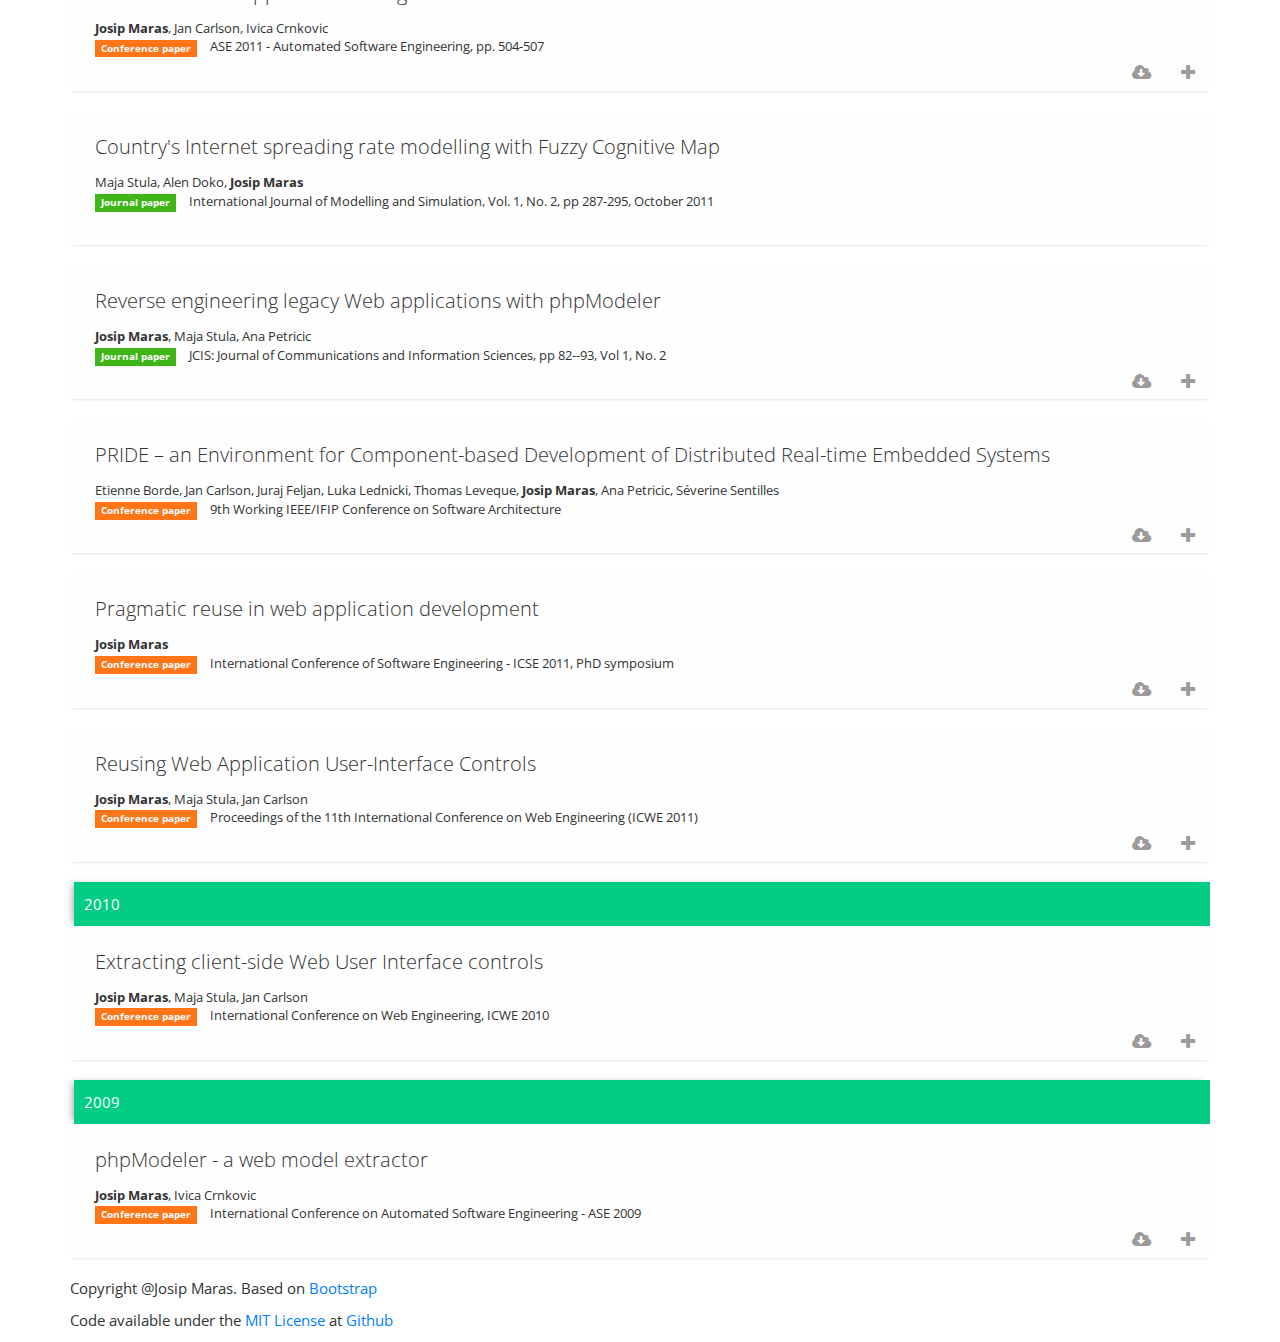
==== commit 4c06e117: "Added new paper - Firecrow - A tool for Web application anaylsis and reuse" ====
--- a/publications.html
+++ b/publications.html
@@ -66,7 +66,7 @@
                                     </div>
                                     <h4 class="pubtitle">Firecrow - A tool for Web Application Analysis and Reuse</h4>
                                     <div class="pubauthor"><strong>Josip Maras</strong>, Maja Štula, Jan Carlson</div>
-                                    <div class="pubcite"><span class="label label-danger">Tool demo</span> Automated Software Engineering - ASE 2014. pp. 847 - 850</div>
+                                    <div class="pubcite"><span class="label default">Tool demo</span>  <span class="label danger">Best tool demo award</span> Automated Software Engineering - ASE 2014. pp. 847 - 850</div>
 
                                 </div>
                                 <div class="pubdetails" style="display: none;">
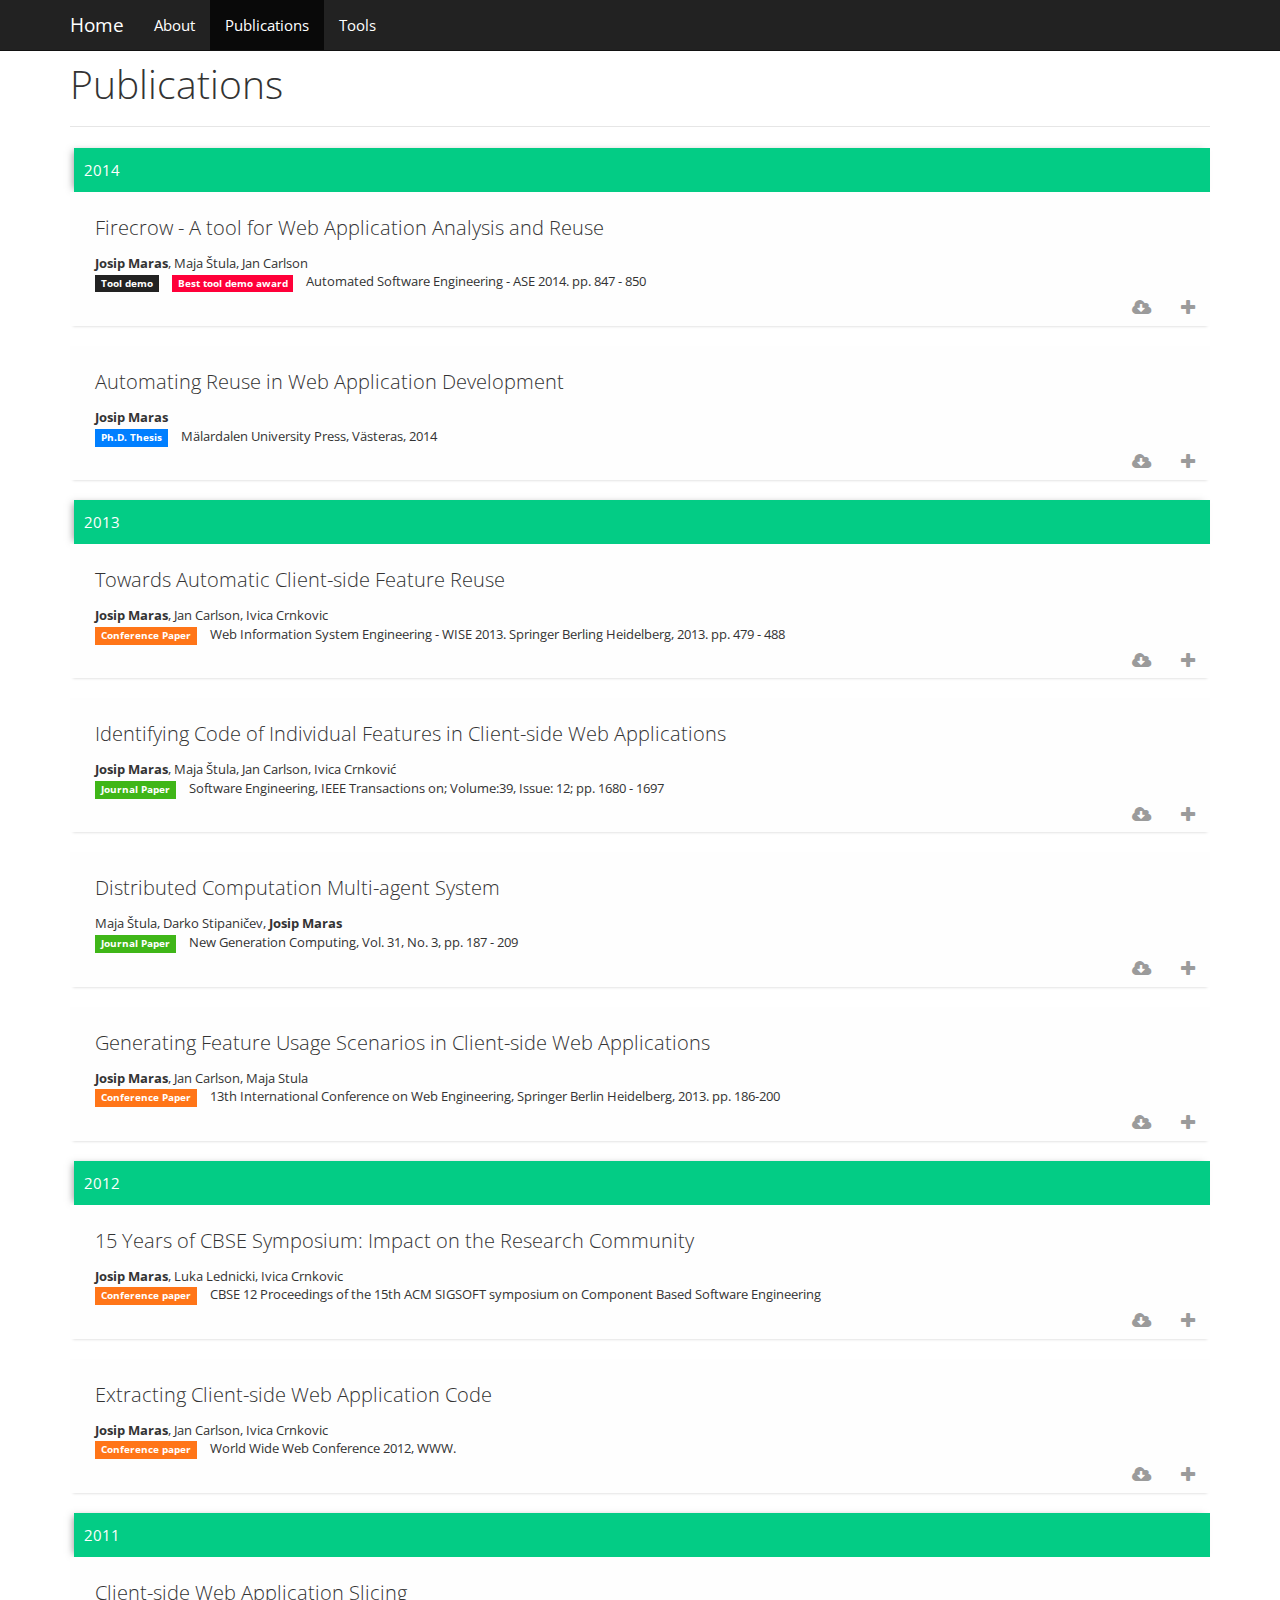
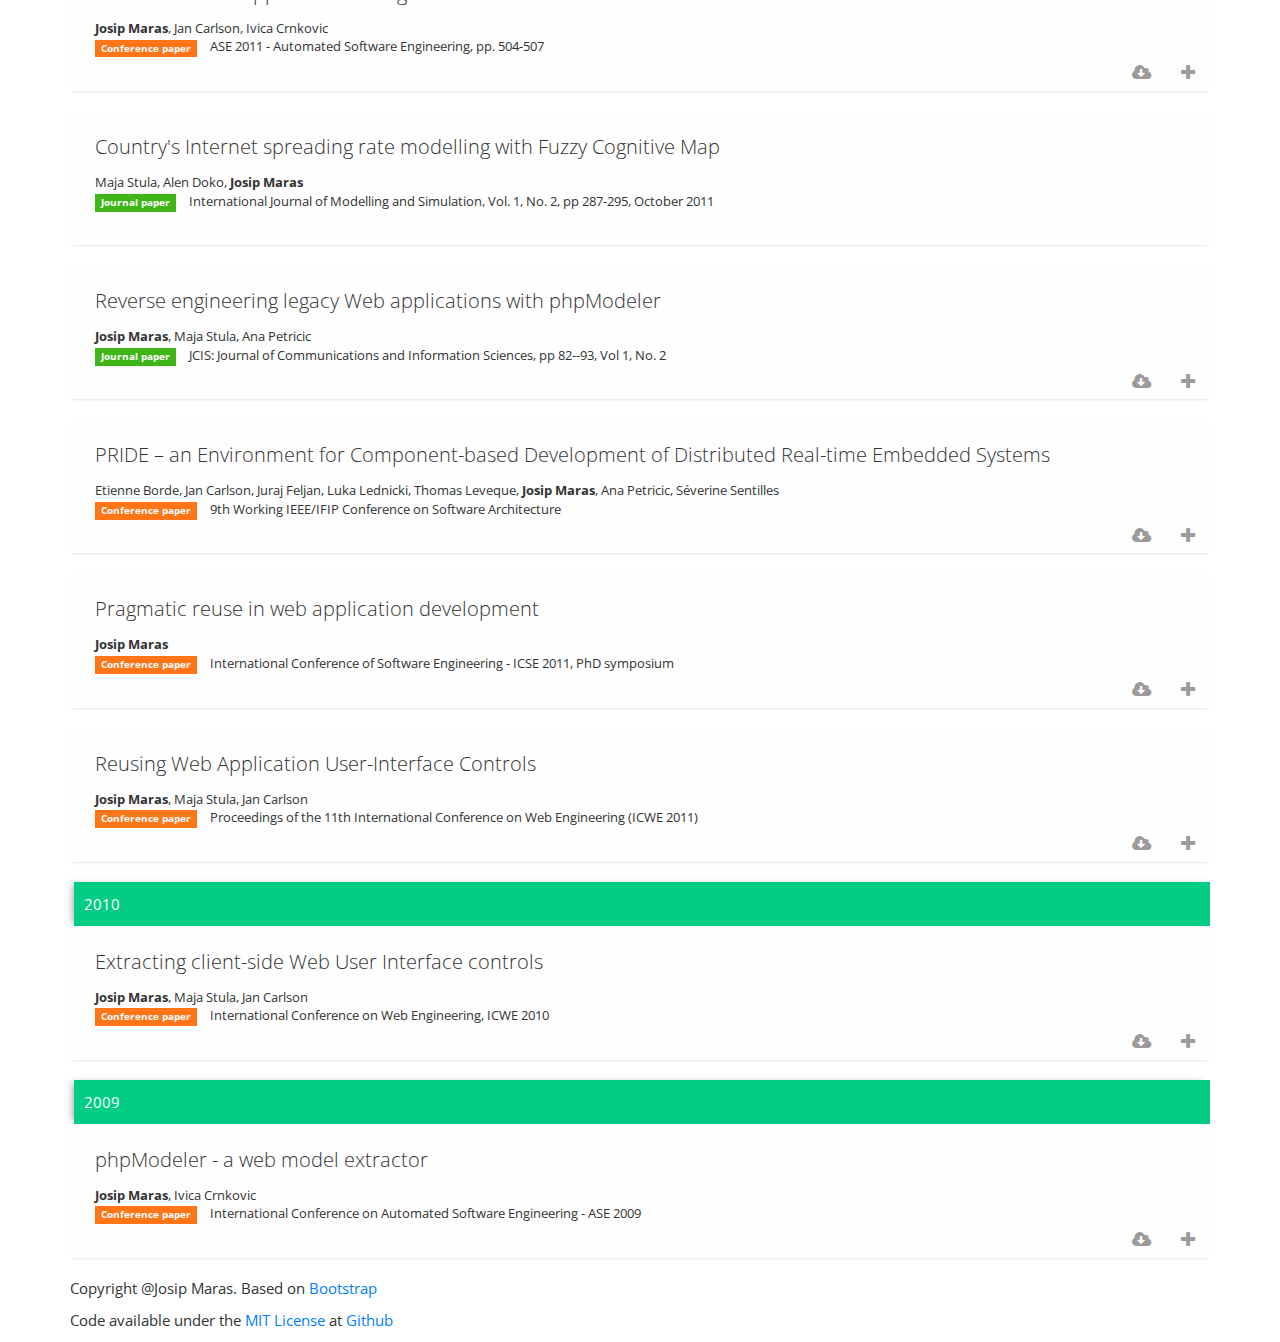
==== commit 85ab8f57: "Added new paper - Firecrow - A tool for Web application anaylsis and reuse" ====
--- a/publications.html
+++ b/publications.html
@@ -66,7 +66,7 @@
                                     </div>
                                     <h4 class="pubtitle">Firecrow - A tool for Web Application Analysis and Reuse</h4>
                                     <div class="pubauthor"><strong>Josip Maras</strong>, Maja Štula, Jan Carlson</div>
-                                    <div class="pubcite"><span class="label default">Tool demo</span>  <span class="label danger">Best tool demo award</span> Automated Software Engineering - ASE 2014. pp. 847 - 850</div>
+                                    <div class="pubcite"><span class="label label-default">Tool demo</span>  <span class="label label-danger">Best tool demo award</span> Automated Software Engineering - ASE 2014. pp. 847 - 850</div>
 
                                 </div>
                                 <div class="pubdetails" style="display: none;">
